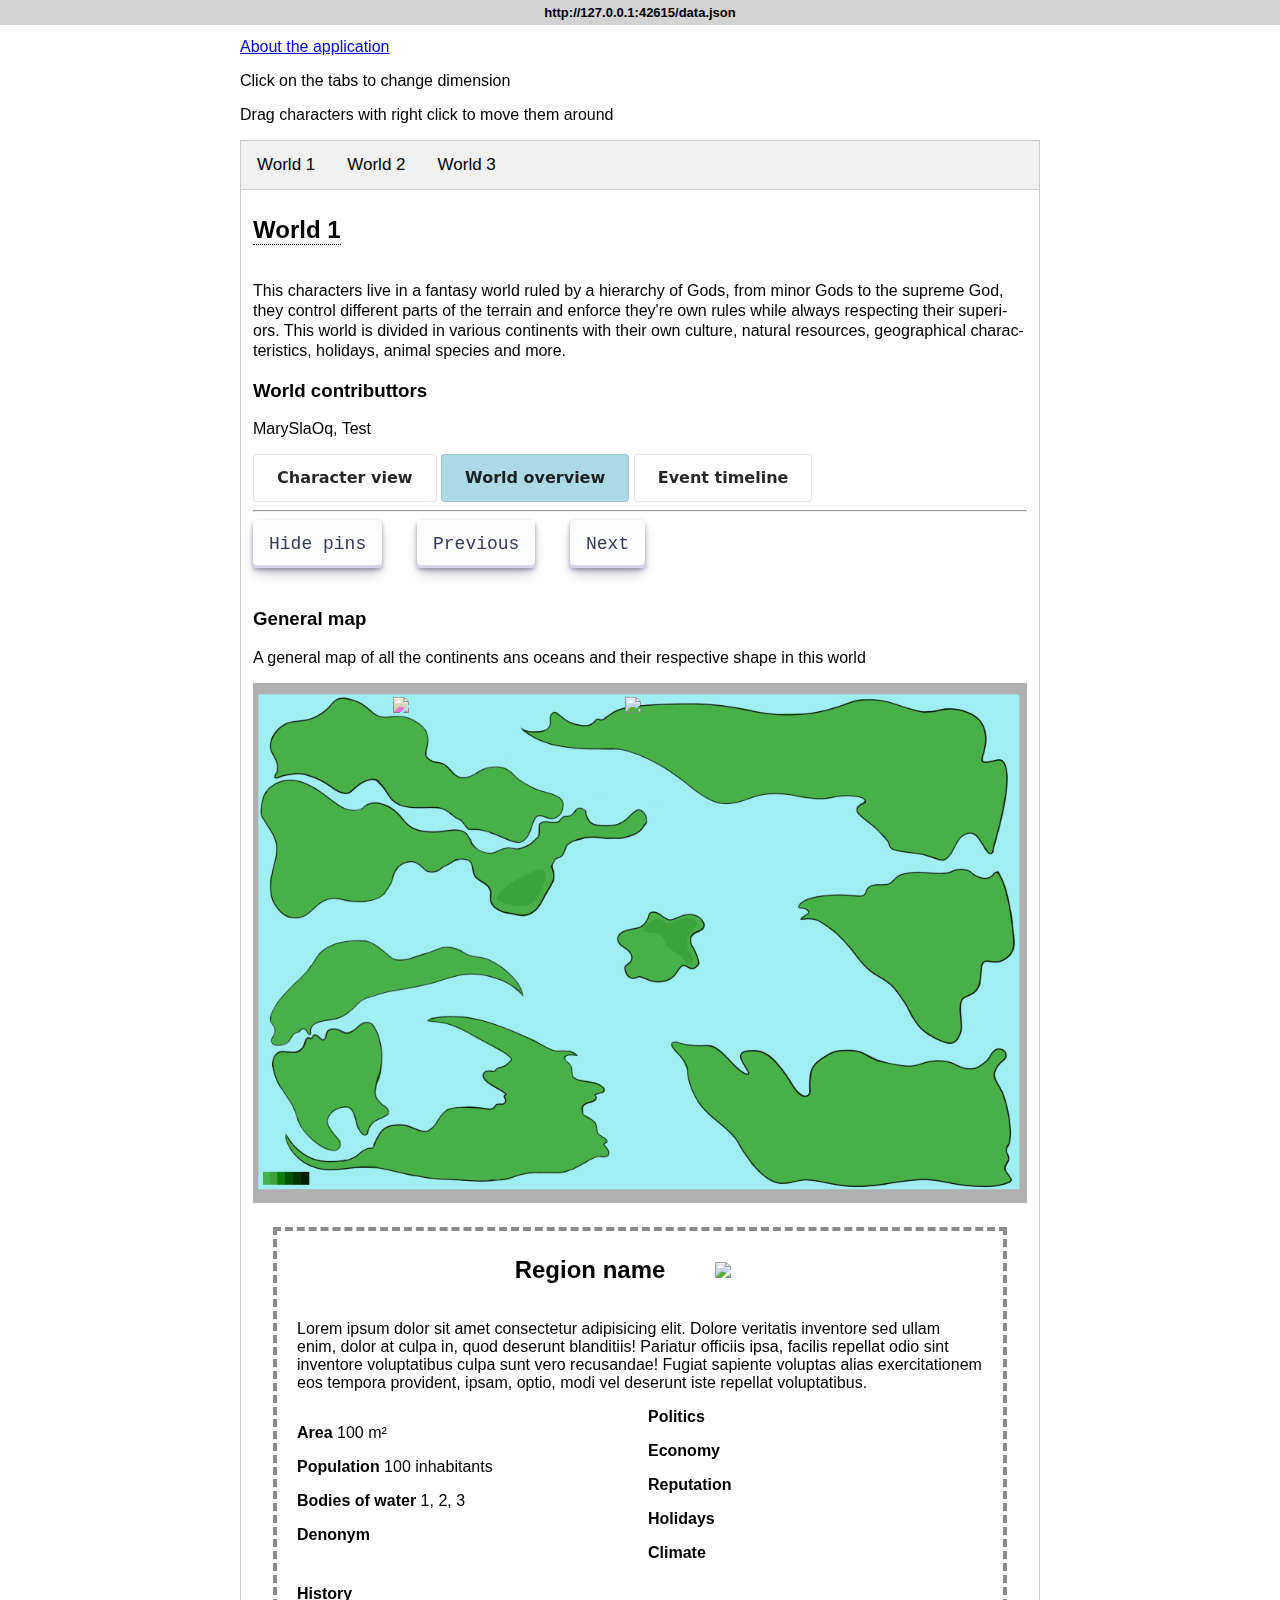
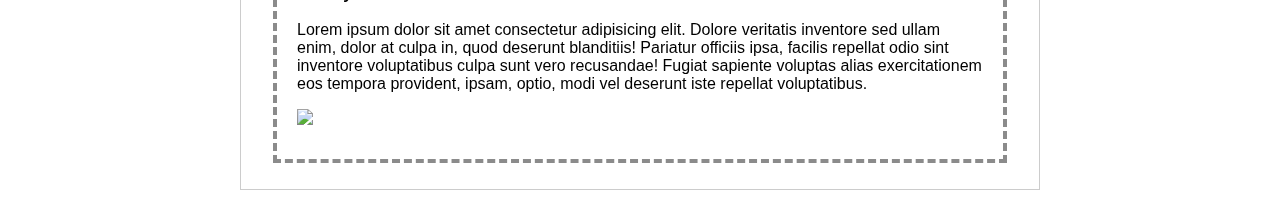
==== index.html @ a0391665 "new characters and map pin region costumization" ====
<!DOCTYPE html>
<html lang="en">
  <head>
    <meta charset="UTF-8" />
    <meta name="viewport" content="width=device-width, initial-scale=1.0" />
    <title>Relationship builder</title>
    <script
      src="https://code.jquery.com/jquery-3.6.0.min.js"
      integrity="sha256-/xUj+3OJU5yExlq6GSYGSHk7tPXikynS7ogEvDej/m4="
      crossorigin="anonymous"
    ></script>
    <link rel="stylesheet" href="style.css" />
    <script id="script" src="data.json"></script>
    <script src="lines/leader-line.min.js"></script>

    <link
      rel="stylesheet"
      href="https://cdnjs.cloudflare.com/ajax/libs/font-awesome/6.4.0/css/all.min.css"
      integrity="sha512-iecdLmaskl7CVkqkXNQ/ZH/XLlvWZOJyj7Yy7tcenmpD1ypASozpmT/E0iPtmFIB46ZmdtAc9eNBvH0H/ZpiBw=="
      crossorigin="anonymous"
      referrerpolicy="no-referrer"
    />

    <script>
      function close_popup() {
        document.getElementById("blinds").style.opacity = 0;
        document.getElementById("blinds").style.zIndex = -200;

        document.getElementById("popup").style.opacity = 0;
        document.getElementById("popup").style.zIndex = -100;
      }
    </script>
  </head>
  <body>
    <h1 id="title"></h1>
    <br />
    <a href="about.html">About the application</a>
    <p>Click on the tabs to change dimension</p>
    <p>Drag characters with right click to move them around</p>

    <div id="tags" class="tab"></div>

    <div id="worlds"></div>

    <!-- POP UPs -->

    <div class="map-popup" id="map-popup">
      <div id="header">
        <h2 id="location">Location</h2>
        <span id="division-type">type</span>
      </div>
      <p id="description">
        Lorem ipsum, dolor sit amet consectetur adipisicing elit.
      </p>
    </div>

    <div id="blinds"></div>
    <div class="popup" id="popup">
      <div class="container2">
        <div class="container2">
          <h1 id="name">Testing name</h1>
          <img
            class="icon"
            src="https://upload.wikimedia.org/wikipedia/commons/0/08/Pinterest-logo.png"
            id="pinterest"
          />
          <img
            class="icon"
            src="https://upload.wikimedia.org/wikipedia/commons/1/19/Spotify_logo_without_text.svg"
            id="spotify"
          />
        </div>
        <div>
          <button onclick="previous_popup()" class="close"><</button>
          <button onclick="next_popup()" class="close">></button>
          <button onclick="close_popup()" class="close">X</button>
        </div>
      </div>
      <p id="fullname">Fullname here!</p>
      <div class="container">
        <div>
          <h2>Background</h2>
          <p id="outline">
            Lorem ipsum dolor sit amet consectetur adipisicing elit.
          </p>
          <h2>Personality</h2>
          <p id="personality">
            Lorem ipsum dolor sit amet consectetur adipisicing elit. Culpa natus
            possimus minima repudiandae assumenda voluptas dicta facere
          </p>

          <h2>Traits</h2>
          <div id="traits">
            <p><b>Species</b>: <span id="species">test</span></p>
            <p><b>Age</b>: <span id="age">test</span></p>
            <p><b>Gender</b>: <span id="gender">test</span></p>
            <p><b>Occupation</b>: <span id="occupation">test</span></p>
            <p><b>Height</b>: <span id="height">test</span></p>
            <p><b>Weight</b>: <span id="weight">test</span></p>
            <p><b>Blood type</b>: <span id="bloodtype">test</span></p>
            <p><b>Birth date</b>: <span id="birthdate">test</span></p>
            <p><b>Birth place</b>: <span id="birthplace">test</span></p>
          </div>

          <h2>Preferences</h2>
          <div>
            <h4>Likes</h4>
            <ul id="likes">
              <li>One</li>
              <li>Two</li>
              <li>Three</li>
            </ul>
            <h4>Hates</h4>
            <ul id="hates">
              <li>One</li>
              <li>Two</li>
              <li>Three</li>
            </ul>
          </div>

          <h2>Relations</h2>
          <div id="relations">
            <p class="relation">Related to Character: Friends</p>
            <p class="relation">Related to Other Character: Siblings</p>
            <p class="relation">Related to Yet Another Character: Child</p>
          </div>

          <h2>Creators</h2>
          <div id="creators">
            <p><b>MarySlaOq</b> <a href="www.twitter.com">Twitter</a></p>
          </div>
        </div>
        <div>
          <img id="image" src="../resources/saloman.png" alt="" srcset="" />

          <div>
            <h2>Notes</h2>
            <p id="notes"></p>
          </div>
        </div>
      </div>
    </div>
  </body>

  <script src="parser.js"></script>
</html>
---- style.css ----
html, body {
    margin: 0;
    padding: 10px;
}

#title {
    position: absolute;
    left: 0%;
    top: 0%;

    width: 100%;

    margin: 0;
    padding: 5px 0;

    background-color: rgb(211, 211, 211);
    font-size: small;

    font-family: Arial;
    text-align: center;
}

body {font-family: Arial;width: 800px;margin: auto;}

/* Style the tab */
.tab {
  overflow: hidden;
  border: 1px solid #ccc;
  background-color: #f1f1f1;
}

/* Style the buttons inside the tab */
.tab button {
  background-color: inherit;
  float: left;
  border: none;
  outline: none;
  cursor: pointer;
  padding: 14px 16px;
  transition: 0.3s;
  font-size: 17px;
}

/* Change background color of buttons on hover */
.tab button:hover {
  background-color: #ddd;
}

/* Create an active/current tablink class */
.tab button.active {
  background-color: #ccc;
}

/* Style the tab content */
.tabcontent {
  display: none;
  padding: 6px 12px;
  border: 1px solid #ccc;
  border-top: none;
}

.tooltip {
    position: relative;
    
  }
  
  /* Tooltip text */
  .tooltip .tooltiptext {
    visibility: hidden;
    width: 120px;
    background-color: #555;
    color: #fff;
    text-align: center;
    padding: 5px 0;
    border-radius: 6px;
  
    /* Position the tooltip text */
    position: absolute;
    z-index: 1;
    bottom: 125%;
    left: 50%;
    margin-left: -60px;
  
    /* Fade in tooltip */
    opacity: 0;
    transition: opacity 0.3s;
  }
  
  /* Tooltip arrow */
  .tooltip .tooltiptext::after {
    content: "";
    position: absolute;
    top: 100%;
    left: 50%;
    margin-left: -5px;
    border-width: 5px;
    border-style: solid;
    border-color: #555 transparent transparent transparent;
  }
  
  /* Show the tooltip text when you mouse over the tooltip container */
  .tooltip:hover .tooltiptext {
    visibility: visible;
    opacity: 1;
  }


  .world_name {
    
    display: inline-block;
    border-bottom: 1px dotted black; /* If you want dots under the hoverable text */
  }

  .container2{

    display: flex;
    justify-content: space-between;
  }

  .chara-image {

    width: 200px;
    height: 200px;
    object-fit: cover;
	  object-position: center;
    
    border-radius: 50%;

    border: 5px black solid;
    padding:4px;
    display:inline-block;  
  }

  .chara-name button {

    margin-left: 10px;
    font-size: large;
  }

  .chara-name{

    text-align: center;
    font-size: larger;
    font-family: 'Segoe UI';
  }

  .chara {
    width: fit-content;
    animation: float 3s cubic-bezier(0.445, 0.05, 0.55, 0.95) infinite;
    padding: 10px;
    margin: 0px;
    justify-content: center;

    z-index: 20;
    position:relative;
  }

  .chara:hover {

    animation: none;
    transform: scale(1.1, 1.1);
  }

  .chara-container {

    display: flex;
    width: 100%;
    flex-wrap: wrap;
    gap: 150px 290px;
  }

  @keyframes float{

    0% {
      transform: translatey(0px);
    }
    50% {
      transform: translatey(-10px);
    }
    100% {
      transform: translatey(0px);
    }
  }

  .container {

    width: 100%;
    display: flex;
    justify-content: space-between;
  }

  .container > div {
    flex: 1;
  }

  .container img {
    
    object-fit: cover;
    width: 100%;
    margin: 10px;
  }

  .container > p {
    flex: 1;
    text-align: justify;
    padding: 20px;
  }

  .popup {

    background-color: whitesmoke;
    width: 80%;
    height: 80%;

    position: fixed;
    top: 50%;  
    left: 50%; 
    transform: translate(-50%, -50%);

    padding: 20px;

    border-top-left-radius: 37px 140px;
    border-top-right-radius: 23px 130px;
    border-bottom-left-radius: 110px 19px;
    border-bottom-right-radius: 120px 24px;

    border: solid 3px #6e7491;
    line-height: 28px;
    box-shadow: 3px 15px 8px -10px rgba(0, 0, 0, 0.3);

    overflow-y: scroll;

    opacity: 0;
    transition: opacity ease-in 0.3s;
    z-index: -100;
  }

  #traits {
    column-count: 3;
  }

  .traits {
    column-count: 2;
  }

  #relations {

    display: flex;
    justify-content: space-around;

    flex-wrap: wrap;
  }

  .relation {
    
    padding: 10px;
    background-color: #e4e4e4;
    font-family: Verdana, Geneva, Tahoma, sans-serif;

    border-radius: 20px;
  }

  #name {

    font-size: xxx-large;
    font-family:'Segoe UI', Tahoma, Geneva, Verdana, sans-serif
  }

/* CSS */
.close {
  background: #FF4742;
  border: 1px solid #FF4742;
  border-radius: 6px;
  box-shadow: rgba(0, 0, 0, 0.1) 1px 2px 4px;
  box-sizing: border-box;
  color: #FFFFFF;
  cursor: pointer;
  display: inline-block;
  font-family: nunito,roboto,proxima-nova,"proxima nova",sans-serif;
  font-size: 16px;
  font-weight: 800;
  line-height: 16px;
  outline: 0;
  padding: 12px 14px;
  text-align: center;
  text-rendering: geometricprecision;
  text-transform: none;
  user-select: none;
  -webkit-user-select: none;
  touch-action: manipulation;
  vertical-align: middle;

  height: 50px !important;
}

.close:hover,
.close:active {
  background-color: initial;
  background-position: 0 0;
  color: #FF4742;
}

.close:active {
  opacity: .5;
}

.world-outline {

  overflow-wrap: break-word;
  word-wrap: break-word;
  hyphens: auto;
  white-space: normal;

  line-height: 20px;
}

.button-30 {

  align-items: center;
  appearance: none;
  background-color: #FCFCFD;
  border-radius: 4px;
  border-width: 0;
  box-shadow: rgba(45, 35, 66, 0.4) 0 2px 4px,rgba(45, 35, 66, 0.3) 0 7px 13px -3px,#D6D6E7 0 -3px 0 inset;
  box-sizing: border-box;
  color: #36395A;
  cursor: pointer;
  display: inline-flex;
  font-family: "JetBrains Mono",monospace;
  height: 48px;
  justify-content: center;
  line-height: 1;
  list-style: none;
  overflow: hidden;
  padding-left: 16px;
  padding-right: 16px;
  position: relative;
  text-align: left;
  text-decoration: none;
  transition: box-shadow .15s,transform .15s;
  user-select: none;
  -webkit-user-select: none;
  touch-action: manipulation;
  white-space: nowrap;
  will-change: box-shadow,transform;
  font-size: 18px;

  margin-right: 30px;
}

.button-30:focus {
  box-shadow: #D6D6E7 0 0 0 1.5px inset, rgba(45, 35, 66, 0.4) 0 2px 4px, rgba(45, 35, 66, 0.3) 0 7px 13px -3px, #D6D6E7 0 -3px 0 inset;
}

.button-30:hover {
  box-shadow: rgba(45, 35, 66, 0.4) 0 4px 8px, rgba(45, 35, 66, 0.3) 0 7px 13px -3px, #D6D6E7 0 -3px 0 inset;
  transform: translateY(-2px);
}

.button-30:active {
  box-shadow: #D6D6E7 0 3px 7px inset;
  transform: translateY(2px);
}

.icon {

  width: 50px !important;
  height: 50px !important;

  margin: auto;
  margin-left: 30px;

  margin-top: 30px;

  transition-duration: 500ms;
  transition-timing-function: cubic-bezier(0.68, -0.55, 0.265, 1.55);
}

.icon:hover {

  transform: translate(0, 10px) rotate(1deg);
}

.button-6 {
  align-items: center;
  background-color: #FFFFFF;
  border: 1px solid rgba(0, 0, 0, 0.1);
  border-radius: .25rem;
  box-shadow: rgba(0, 0, 0, 0.02) 0 1px 3px 0;
  box-sizing: border-box;
  color: rgba(0, 0, 0, 0.85);
  cursor: pointer;
  display: inline-flex;
  font-family: system-ui,-apple-system,system-ui,"Helvetica Neue",Helvetica,Arial,sans-serif;
  font-size: 16px;
  font-weight: 600;
  justify-content: center;
  line-height: 1.25;
  margin: 0;
  min-height: 3rem;
  padding: calc(.875rem - 1px) calc(1.5rem - 1px);
  position: relative;
  text-decoration: none;
  transition: all 250ms;
  user-select: none;
  -webkit-user-select: none;
  touch-action: manipulation;
  vertical-align: baseline;
  width: auto;
}

.button-6:hover,
.button-6:focus {
  border-color: rgba(0, 0, 0, 0.15);
  box-shadow: rgba(0, 0, 0, 0.1) 0 4px 12px;
  color: rgba(0, 0, 0, 0.65);
}

.button-6:hover {
  transform: translateY(-1px);
}

.button-6:active {
  background-color: #F0F0F1;
  border-color: rgba(0, 0, 0, 0.15);
  box-shadow: rgba(0, 0, 0, 0.06) 0 2px 4px;
  color: rgba(0, 0, 0, 0.65);
  transform: translateY(0);
}

.active {

  background-color: lightblue;
}

input[type="range"] {
  /* removing default appearance */
  -webkit-appearance: none;
  appearance: none; 
  /* creating a custom design */
  width: 50%;
  cursor: pointer;
  outline: none;
  /*  slider progress trick  */
  overflow: hidden;
  border-radius: 16px;

  margin-top: 15px;
}

/* Track: webkit browsers */
input[type="range"]::-webkit-slider-runnable-track {
  height: 15px;
  background: #ccc;
  border-radius: 16px;
}

/* Track: Mozilla Firefox */
input[type="range"]::-moz-range-track {
  height: 15px;
  background: #ccc;
  border-radius: 16px;
}

/* Thumb: webkit */
input[type="range"]::-webkit-slider-thumb {
  /* removing default appearance */
  -webkit-appearance: none;
  appearance: none; 
  /* creating a custom design */
  height: 15px;
  width: 15px;
  background-color: #fff;
  border-radius: 50%;
  border: 2px solid #f50;
  /*  slider progress trick  */
  box-shadow: -407px 0 0 400px #f50;
}


/* Thumb: Firefox */
input[type="range"]::-moz-range-thumb {
  height: 15px;
  width: 15px;
  background-color: #fff;
  border-radius: 50%;
  border: 1px solid #f50;
  /*  slider progress trick  */
  box-shadow: -407px 0 0 400px #f50;
}

#blinds {

  background-color: #000000c0;
  width: 100%;
  height: 100%;

  position: fixed;
  left: 0;
  top: 0;
  z-index: -200;

  opacity: 0;
  transition: opacity 100ms;
}

.blocked {

  background-color: gray !important;
  opacity: 0.5;
}

.map-element {

  margin-top: 40px;
  display: none;
}

.map-active {

  display: block;
}

.map-element img {

  width: 100%;
}

.map-pin {

  position: absolute;
  width: 30px !important;

  transform-origin: bottom center;
  /*animation: rock 2s linear infinite;*/
  animation-timing-function: cubic-bezier(0.68, -0.55, 0.265, 1.55);

  transition-duration: 500ms;
}

.map-pin:hover {

  transform: rotate(10deg);
}

@keyframes rock{

  0% {transform: rotate(-10deg);}
  50% {transform: rotate(10deg);}
  100% {transform: rotate(-10deg);}
}

.map-popup {
  
  position: absolute;
  top: 50px;
  left: 50px;

  width: 300px;

  opacity: 0;
  transition: opacity 0.3s;
}

.map-popup span {
  color: rgb(85, 85, 85);
}

.map-popup div {
  text-align: center;
  background-color: rgb(211, 211, 211);
  margin: 0%;
  padding: 10px;

  line-height: 5px;

  border-radius: 20px 20px 0 0;

  transform-origin: bottom center;
}

.map-popup p {
  text-align: left;
  margin: 0%;
  padding: 10px;

  padding-bottom:  20px;

  background-color: #e9e9e9;
  border-radius: 0 0 20px 20px;
}

.map-popup::after{
  content: "";
  position: absolute;
  top: 100%;
  left: 50%;
  margin-left: -15px;
  border-width: 15px;
  border-style: solid;
  border-color: #e9e9e9 transparent transparent transparent;
}

#fullname {

  margin: -5px;
  color: rgb(97, 97, 97);

  margin-left: 5px;
}

.region-data {

  padding: 5px 20px;
  margin: 20px;
  border: 4px dashed rgb(139, 139, 139);

  padding-bottom: 30px;
}

.flag {

  margin: auto 0;
  width: 50px !important;
  margin-left: 50px;
}

.container3 {

  display: flex;
  justify-content: center;
}
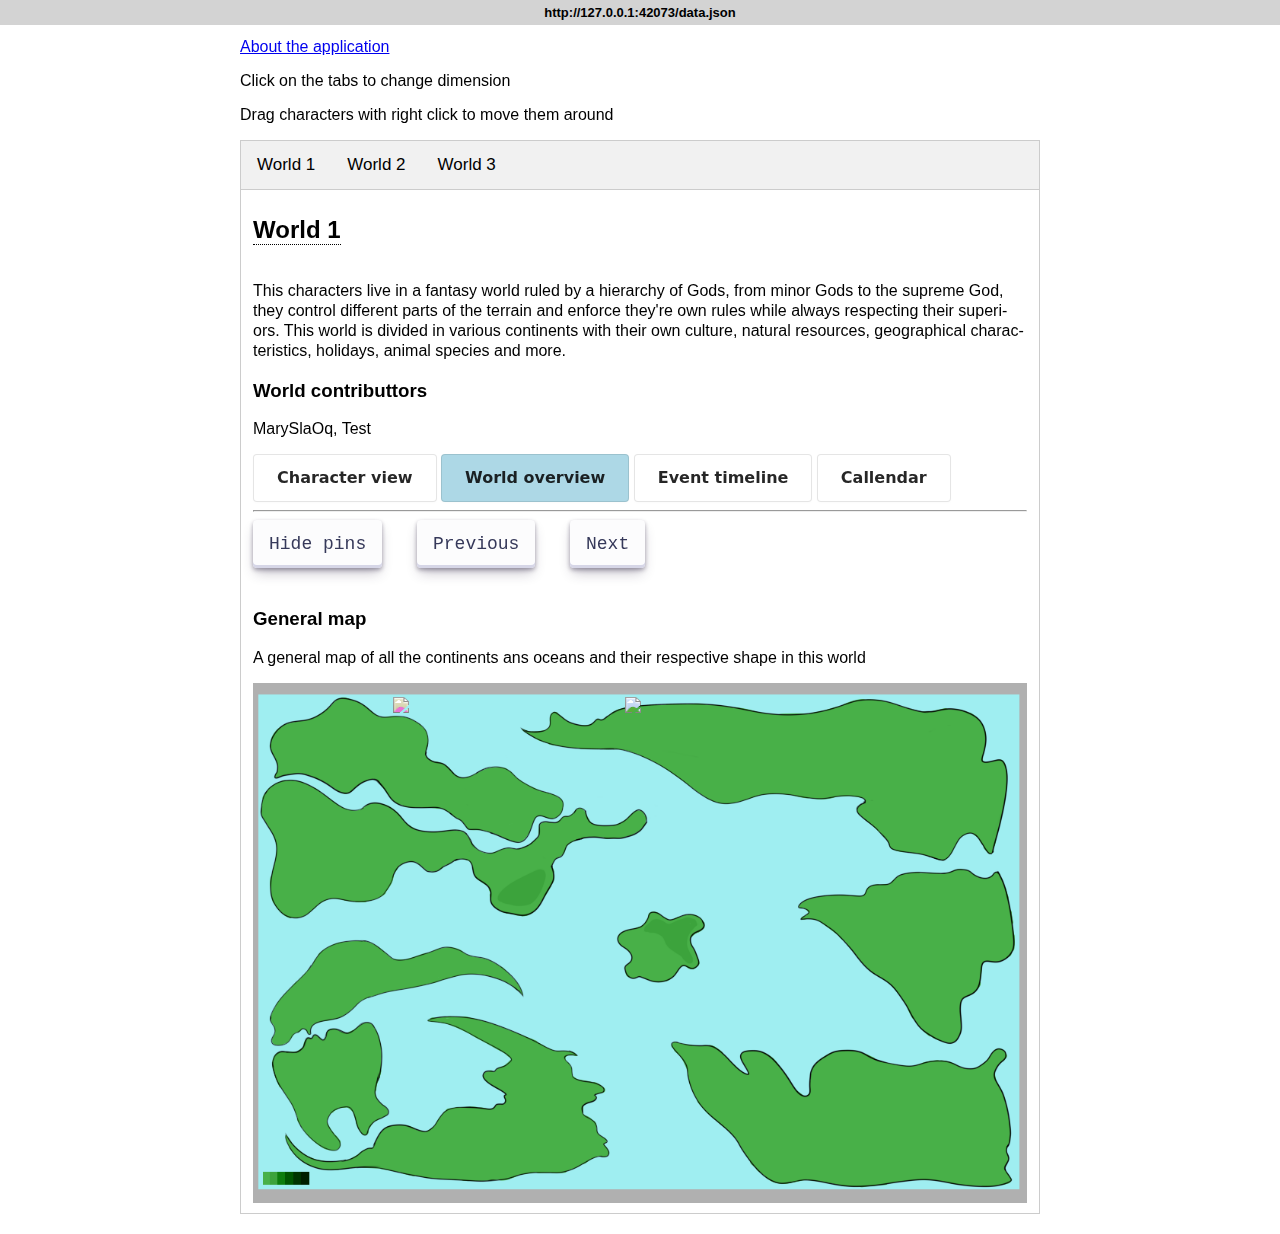
==== commit dceb682e: "pin information changing calendar tab" ====
--- a/index.html
+++ b/index.html
@@ -10,7 +10,10 @@
       crossorigin="anonymous"
     ></script>
     <link rel="stylesheet" href="style.css" />
+
     <script id="script" src="data.json"></script>
+    <script src="mary-animals.json"></script>
+
     <script src="lines/leader-line.min.js"></script>
 
     <link
--- a/style.css
+++ b/style.css
@@ -579,6 +579,11 @@
   transform-origin: bottom center;
 }
 
+.map-popup h2 {
+
+  line-height: 25px;
+}
+
 .map-popup p {
   text-align: left;
   margin: 0%;
@@ -616,6 +621,8 @@
   border: 4px dashed rgb(139, 139, 139);
 
   padding-bottom: 30px;
+
+  display: none;
 }
 
 .flag {
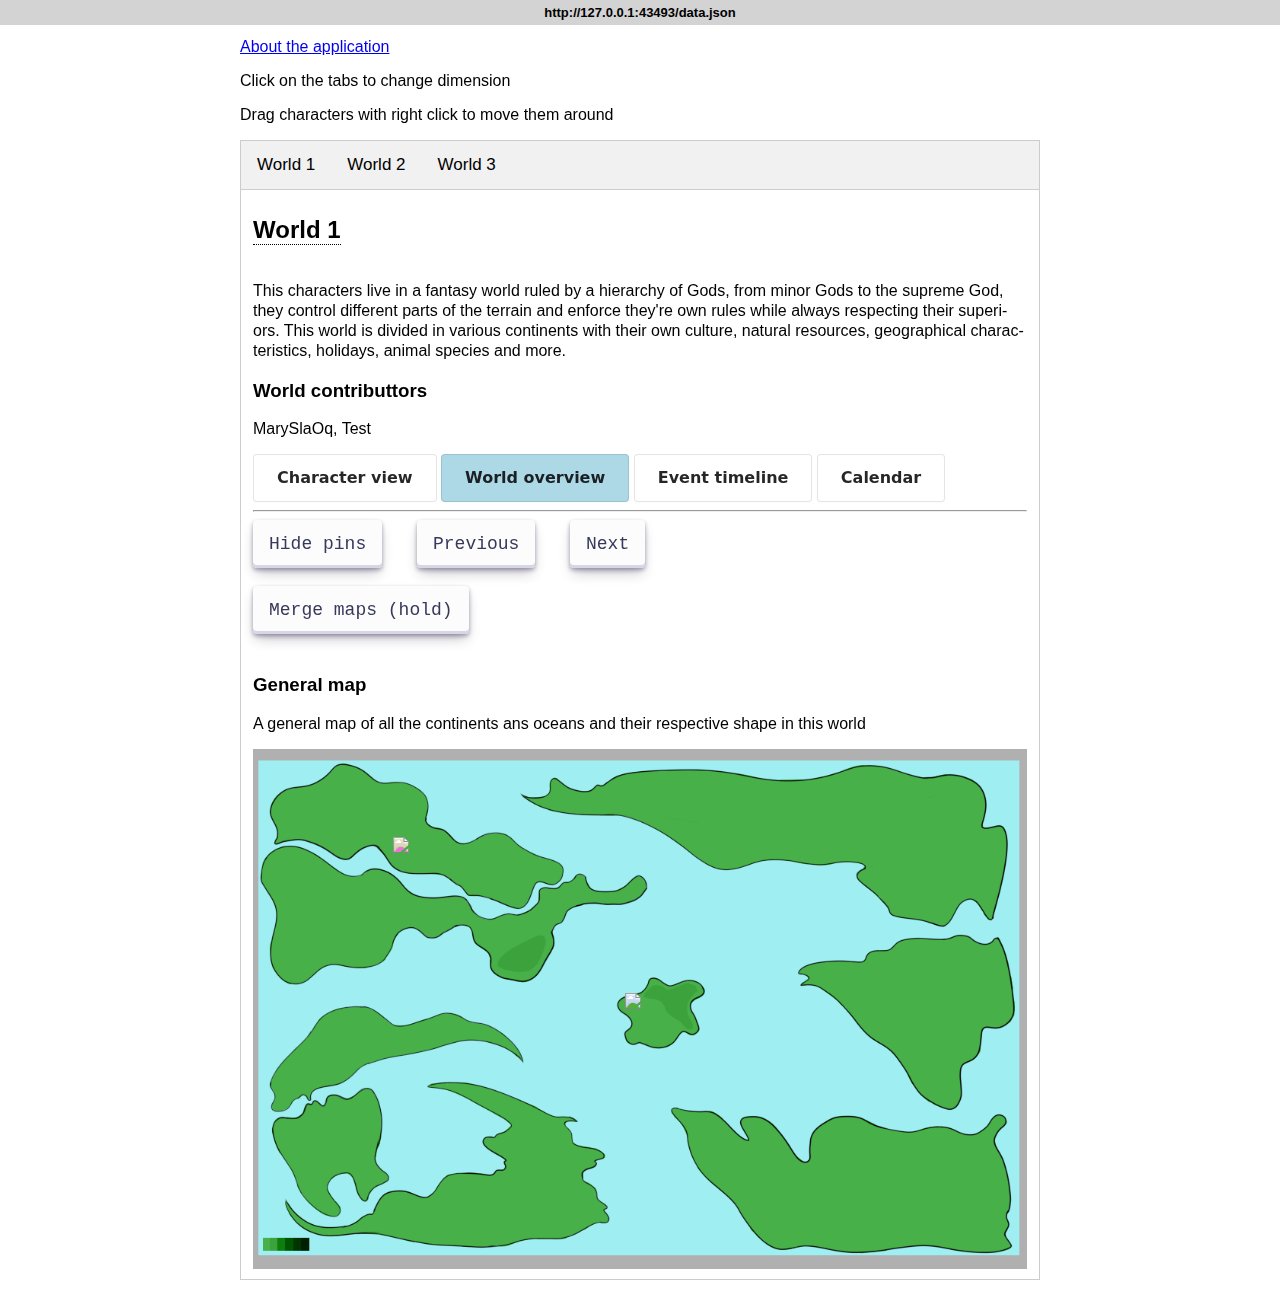
==== commit 50b8866b: "basic animal information" ====
--- a/index.html
+++ b/index.html
@@ -11,8 +11,8 @@
     ></script>
     <link rel="stylesheet" href="style.css" />
 
+    <script src="animals.json"></script>
     <script id="script" src="data.json"></script>
-    <script src="mary-animals.json"></script>
 
     <script src="lines/leader-line.min.js"></script>
 
--- a/style.css
+++ b/style.css
@@ -246,18 +246,60 @@
   #relations {
 
     display: flex;
-    justify-content: space-around;
+    justify-content: left;
 
     flex-wrap: wrap;
+    gap: 2em;
   }
 
   .relation {
-    
-    padding: 10px;
     background-color: #e4e4e4;
     font-family: Verdana, Geneva, Tahoma, sans-serif;
-
     border-radius: 20px;
+    display: flex;
+    justify-content: center;
+    align-items: center;
+    padding-right: 1em;
+  }
+
+  .relation img
+  {
+    border-radius: 50%;
+    width: 50px;
+    height: 50px;
+  }
+
+  .subtitles {
+
+    display: flex;
+    flex-wrap: wrap;
+  }
+
+  .subtitle {
+
+    margin-left: 20px;
+    display: flex;
+    height: 30px;
+    margin-bottom: 10px;
+  }
+
+  .subtitle span {
+    width: fit-content;
+    
+    position: relative;
+    top: 20px;
+  }
+  
+  .circle {
+
+    width: 20px;
+    height: 20px;
+
+    margin-top: 20px;
+    margin-right: 20px;
+
+    background-color: aqua;
+    border-radius: 50%;
   }
 
   #name {
@@ -560,6 +602,8 @@
 
   opacity: 0;
   transition: opacity 0.3s;
+
+  pointer-events: none;
 }
 
 .map-popup span {
@@ -636,4 +680,27 @@
 
   display: flex;
   justify-content: center;
+}
+
+.map-merging {
+
+  position: relative;
+  margin: 0%;
+  padding: 0%;
+}
+
+.animals {
+
+  display: flex;
+  flex-wrap: wrap;
+  justify-content: center;
+}
+
+.animal-card {
+
+  width: 45%;
+  text-align: justify;
+  margin: 10px;
+
+  transition-duration: 1s;
 }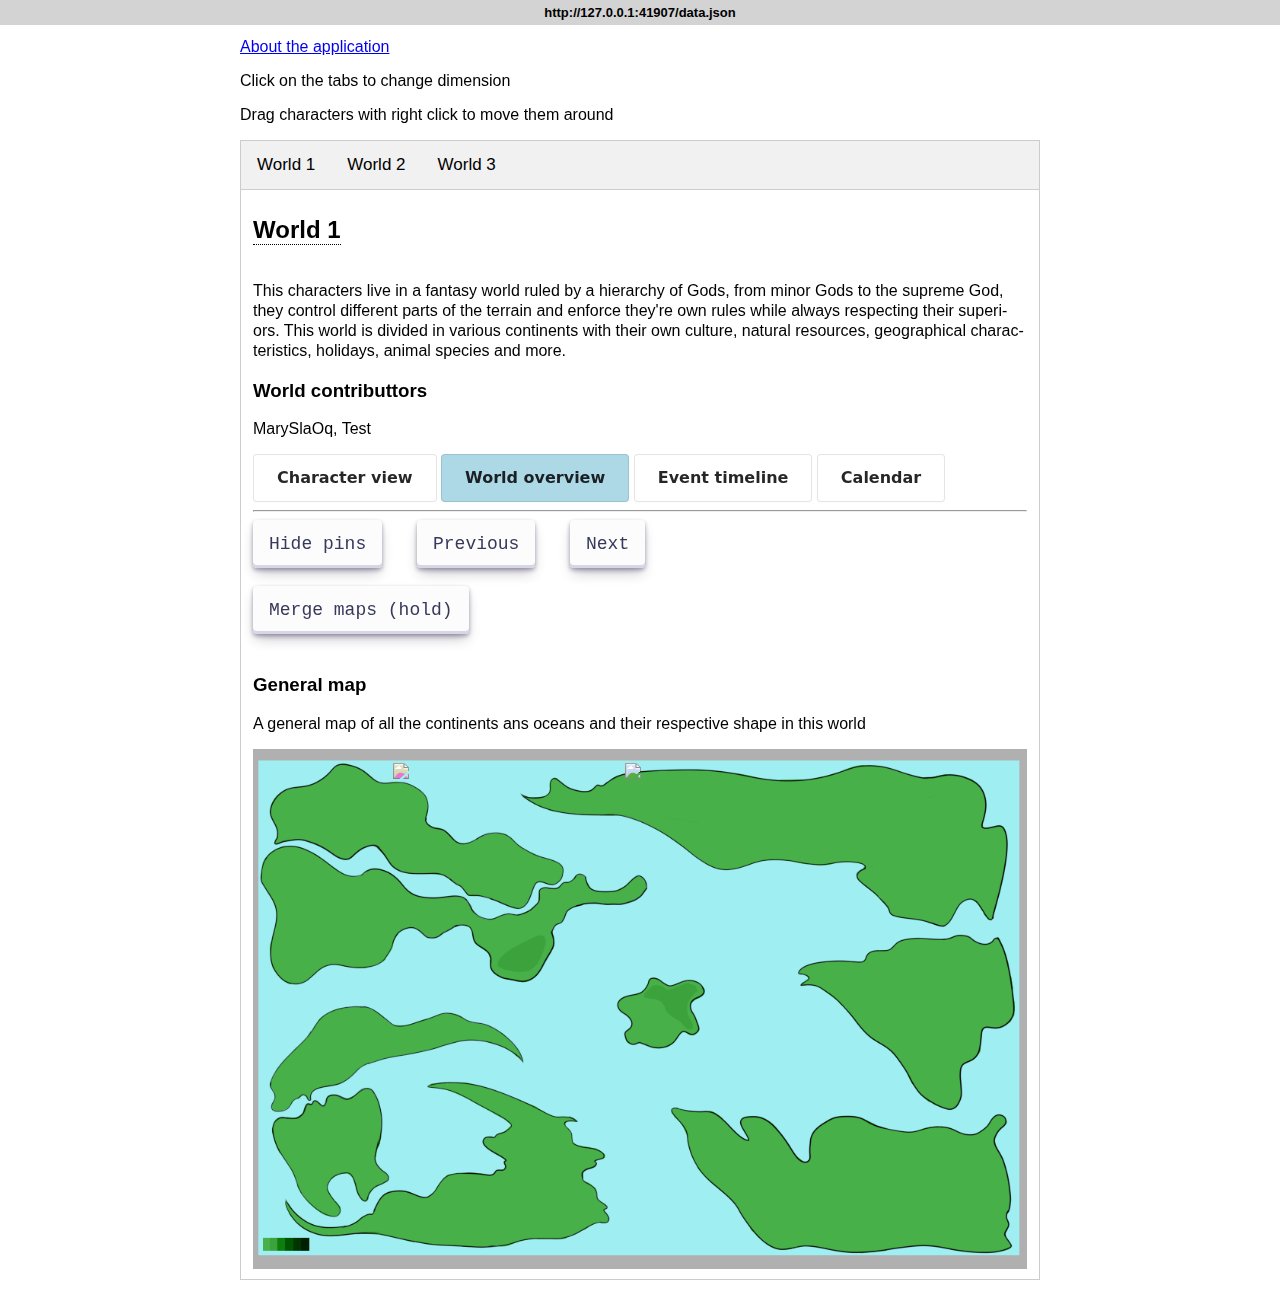
==== commit 61ee2fb4: "map region cute and funny slideshow and merge fixing" ====
--- a/index.html
+++ b/index.html
@@ -4,11 +4,17 @@
     <meta charset="UTF-8" />
     <meta name="viewport" content="width=device-width, initial-scale=1.0" />
     <title>Relationship builder</title>
+
+    <!-- include jquery -->
+
     <script
       src="https://code.jquery.com/jquery-3.6.0.min.js"
       integrity="sha256-/xUj+3OJU5yExlq6GSYGSHk7tPXikynS7ogEvDej/m4="
       crossorigin="anonymous"
     ></script>
+
+    <script src="cycle.js"></script>
+
     <link rel="stylesheet" href="style.css" />
 
     <script src="animals.json"></script>
--- a/style.css
+++ b/style.css
@@ -578,6 +578,7 @@
   animation-timing-function: cubic-bezier(0.68, -0.55, 0.265, 1.55);
 
   transition-duration: 500ms;
+  z-index: 10;
 }
 
 .map-pin:hover {
@@ -703,4 +704,70 @@
   margin: 10px;
 
   transition-duration: 1s;
+}
+
+.m10 {
+
+  margin: 10px;
+}
+
+.box{
+    position: relative;
+    width: fit-content;
+}
+
+.input {
+    padding: 10px;
+    width: 100px;
+    height: 40px;
+    background: none;
+    border: 1px solid #36395A;
+    border-radius: 50px;
+    box-sizing: border-box;
+    font-family: monospace;
+    font-size: 20px;
+    color: #36395A;
+    outline: none;
+    transition: .5s;
+}
+.box:hover input{
+    width: 350px;
+    background: #ffffff;
+    border-radius: 10px;
+}
+.box i{
+    position: absolute;
+    top: 50%;
+    right: 15px;
+    transform: translate(-50%,-50%);
+    font-size: 26px;
+    color: #36395A;
+    transition: .2s;
+}
+.box:hover i{
+    opacity: 0;
+    z-index: -1;
+}
+.char_sorter {
+  background-color: #eee;
+  color: #444;
+  cursor: pointer;
+  padding: 18px;
+  width: 100%;
+  border: none;
+  text-align: left;
+  outline: none;
+  font-size: 15px;
+}
+.char_sorter:hover {
+  background-color: #ccc;
+}
+.sorter_content {
+
+  position: absolute;
+  padding: 0 18px;
+  display: none;
+  overflow: hidden;
+  background-color: #f1f1f1;
+  z-index: 100;
 }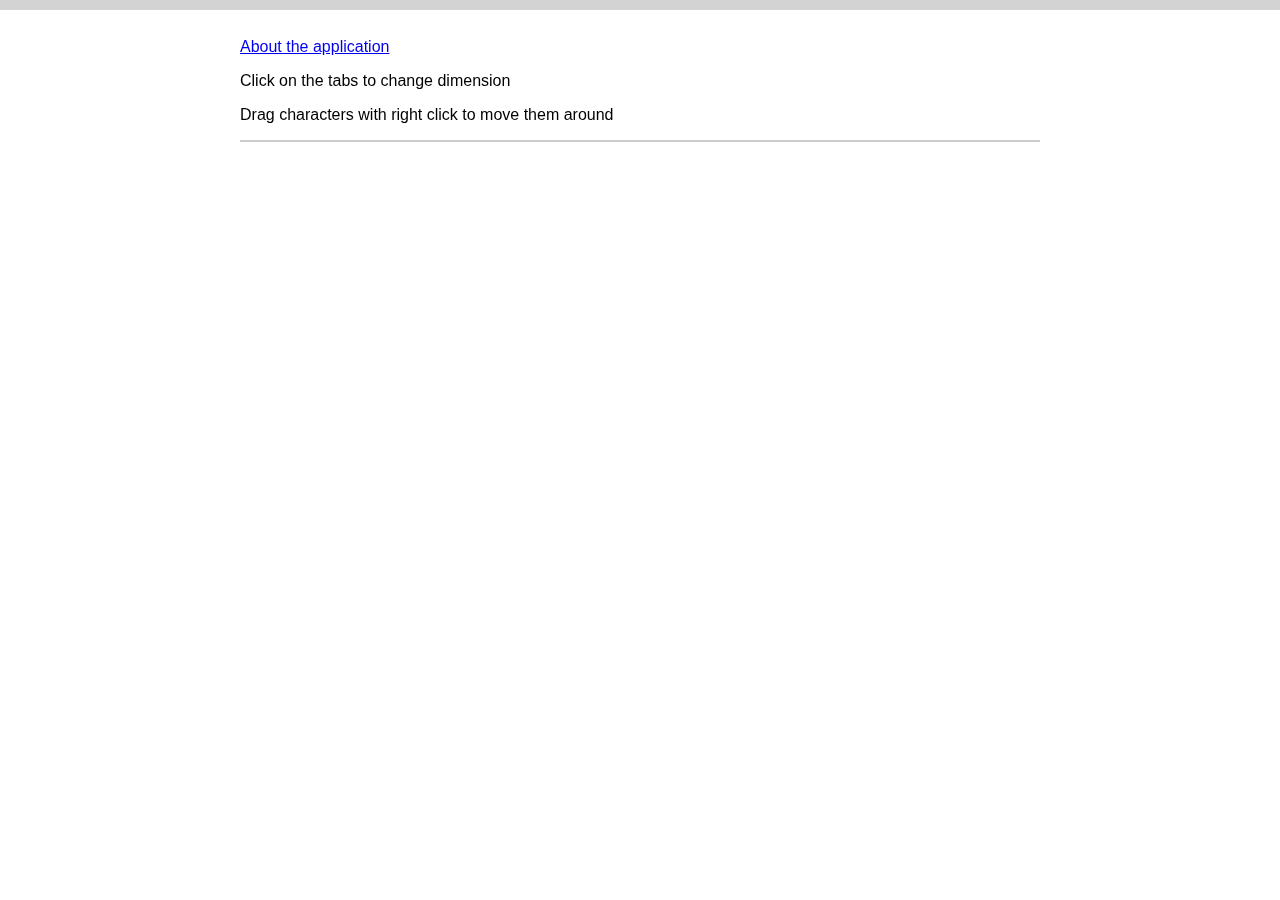
==== commit 7159ab2c: "database connection" ====
--- a/index.html
+++ b/index.html
@@ -5,6 +5,105 @@
     <meta name="viewport" content="width=device-width, initial-scale=1.0" />
     <title>Relationship builder</title>
 
+    <!-- User data in files-->
+    <script src="animals.json"></script>
+    <script id="script" src="data.json"></script>
+
+    <script src="utils.js"></script>
+    <script src="secrets.js"></script>
+    <script src="parser.js"></script>
+
+    <!-- include firebase -->
+    <script type="module"></script>
+
+    <script src="database.js"></script>
+
+    <script type="module" async>
+      import { initializeApp } from "https://www.gstatic.com/firebasejs/10.1.0/firebase-app.js";
+      import { getAnalytics } from "https://www.gstatic.com/firebasejs/10.1.0/firebase-analytics.js";
+      import {
+        getDatabase,
+        ref,
+        child,
+        get,
+      } from "https://www.gstatic.com/firebasejs/10.1.0/firebase-database.js";
+
+      var connection = false;
+      var loaded;
+
+      const sleep = (milliseconds) => {
+        return new Promise((resolve) => setTimeout(resolve, milliseconds));
+      };
+
+      // Get the database info
+      const fetchAllDataBaseInfo = (database, app) => {
+        popUpNotification("Connected to database successfully", 0);
+        sleep(2000).then(() => {
+          // Get people
+          const dbRef = ref(database);
+          get(child(dbRef, `people`))
+            .then((snapshot) => {
+              if (snapshot.exists()) {
+                data.people = snapshot.val();
+                popUpNotification("People information loaded", 0);
+
+                get(child(dbRef, `relations`)).then((snapshot) => {
+                  if (snapshot.exists()) {
+                    data.relations = { ...snapshot.val() };
+
+                    popUpNotification("Character relations loaded", 0);
+
+                    get(child(dbRef, `settings`)).then((snapshot) => {
+                      if (snapshot.exists()) {
+                        data.settings = { ...snapshot.val() };
+
+                        popUpNotification("Character relations loaded", 0);
+
+                        get(child(dbRef, `animals`)).then((snapshot) => {
+                          if (snapshot.exists()) {
+                            data.animals = { ...snapshot.val() };
+
+                            popUpNotification("Animal information loaded", 0);
+
+                            parse();
+                          } else {
+                            popUpNotification("Could not load animals", 1);
+                          }
+                        });
+                      } else {
+                        popUpNotification("Could not load settings", 1);
+                      }
+                    });
+                  } else {
+                    popUpNotification("Could not load relations", 1);
+                  }
+                });
+
+                loaded = true;
+              } else {
+                popUpNotification("Could not load people", 1);
+              }
+            })
+            .catch((error) => {
+              console.error(error);
+            });
+        });
+      };
+
+      try {
+        const app = initializeApp(firebaseConfig);
+        connection = true;
+
+        const analytics = getAnalytics(app);
+
+        const database = getDatabase(app);
+        fetchAllDataBaseInfo(database, app);
+      } catch (err) {
+        console.error(err);
+        popUpNotification("Could not connect to database", 1);
+      }
+    </script>
+
     <!-- include jquery -->
 
     <script
@@ -16,9 +115,6 @@
     <script src="cycle.js"></script>
 
     <link rel="stylesheet" href="style.css" />
-
-    <script src="animals.json"></script>
-    <script id="script" src="data.json"></script>
 
     <script src="lines/leader-line.min.js"></script>
 
@@ -50,6 +146,8 @@
     <div id="tags" class="tab"></div>
 
     <div id="worlds"></div>
+
+    <div class="loader" id="loader"></div>
 
     <!-- POP UPs -->
 
@@ -150,6 +248,4 @@
       </div>
     </div>
   </body>
-
-  <script src="parser.js"></script>
 </html>
--- a/style.css
+++ b/style.css
@@ -18,6 +18,80 @@
 
     font-family: Arial;
     text-align: center;
+}
+
+.loading {
+
+  background-color: rgb(212, 212, 140);
+}
+
+.success {
+
+  background-color: rgb(140, 212, 152);
+}
+
+.failed{
+
+  background-color: rgb(212, 140, 140);
+}
+
+@keyframes fadeout {
+
+  50%{
+    opacity: 1;
+  }
+
+  100%{
+    opacity: 0;
+  }
+}
+
+@keyframes appear {
+
+  0%{
+    bottom: -100px;
+  }
+
+  10%{
+    bottom: 0px;
+    transform: rotate(10deg);
+  }
+
+  15%{
+    transform: rotate(0deg);
+  }
+
+  90%{
+    bottom: 0px;
+  }
+
+  100% {
+    bottom: -100px;
+  }
+}
+
+.notification {
+
+  width: fit-content;
+
+  padding: 10px;
+  position: fixed;
+  bottom: 0;
+  left: 0;
+
+  height: fit-content;
+  margin: 5px;
+
+  border-radius: 20px;
+
+  animation: appear 5s cubic-bezier(0.215, 0.610, 0.355, 1);
+
+  transition-duration: 200ms;
+}
+
+.notification h1 {
+
+  font-size: medium;
 }
 
 body {font-family: Arial;width: 800px;margin: auto;}
@@ -770,4 +844,63 @@
   overflow: hidden;
   background-color: #f1f1f1;
   z-index: 100;
+}
+
+.loader,
+.loader:before,
+.loader:after {
+
+  border-radius: 50%;
+  width: 2.5em;
+  height: 2.5em;
+  -webkit-animation-fill-mode: both;
+  animation-fill-mode: both;
+  -webkit-animation: load7 1.8s infinite ease-in-out;
+  animation: load7 1.8s infinite ease-in-out;
+}
+.loader {
+  color: #000000;
+  font-size: 10px;
+  margin: 80px auto;
+  position: relative;
+  text-indent: -9999em;
+  -webkit-transform: translateZ(0);
+  -ms-transform: translateZ(0);
+  transform: translateZ(0);
+  -webkit-animation-delay: -0.16s;
+  animation-delay: -0.16s;
+}
+.loader:before,
+.loader:after {
+  content: '';
+  position: absolute;
+  top: 0;
+}
+.loader:before {
+  left: -3.5em;
+  -webkit-animation-delay: -0.32s;
+  animation-delay: -0.32s;
+}
+.loader:after {
+  left: 3.5em;
+}
+@-webkit-keyframes load7 {
+  0%,
+  80%,
+  100% {
+    box-shadow: 0 2.5em 0 -1.3em;
+  }
+  40% {
+    box-shadow: 0 2.5em 0 0;
+  }
+}
+@keyframes load7 {
+  0%,
+  80%,
+  100% {
+    box-shadow: 0 2.5em 0 -1.3em;
+  }
+  40% {
+    box-shadow: 0 2.5em 0 0;
+  }
 }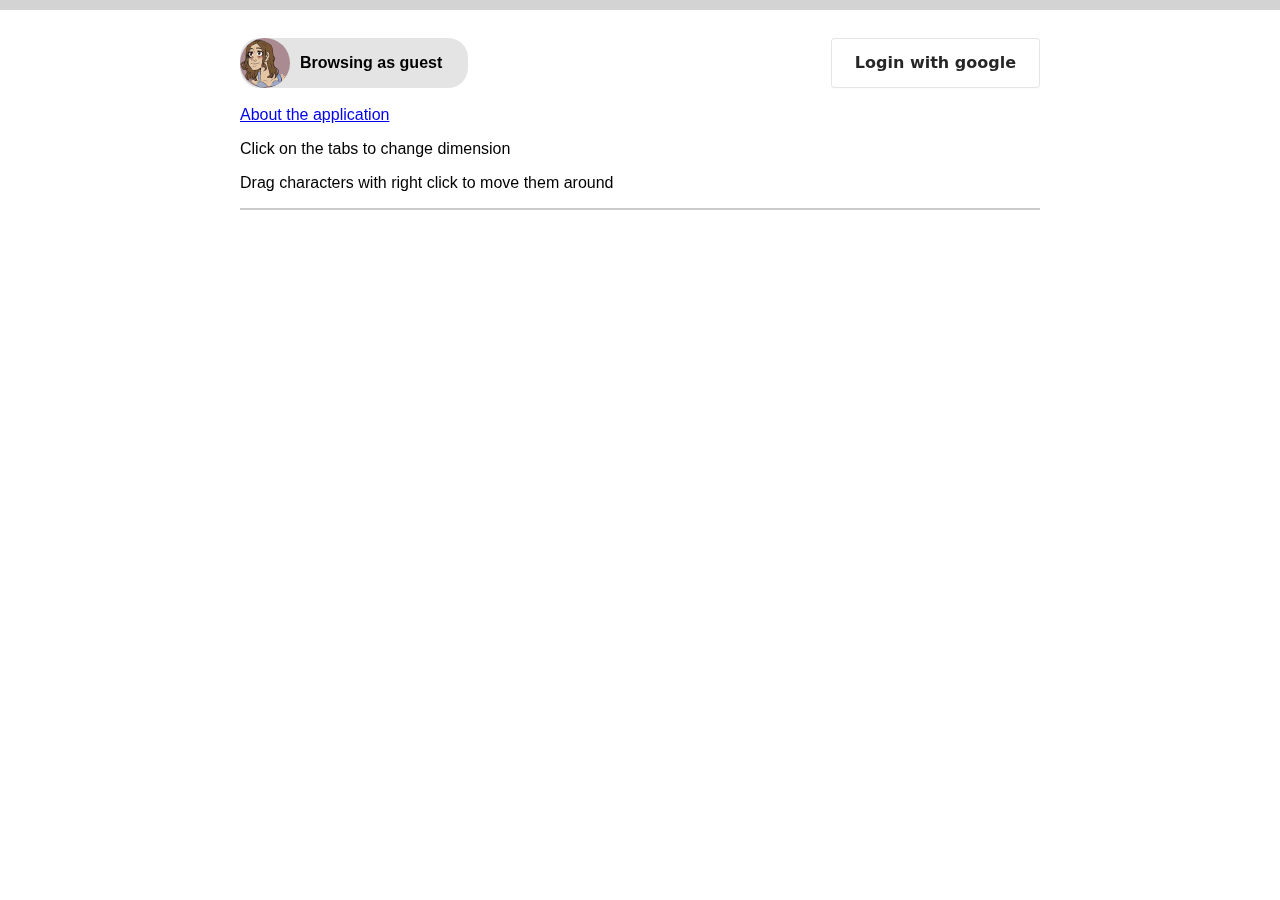
==== commit 2216e1d9: "full migration to remote database" ====
--- a/index.html
+++ b/index.html
@@ -6,7 +6,6 @@
     <title>Relationship builder</title>
 
     <!-- User data in files-->
-    <script src="animals.json"></script>
     <script id="script" src="data.json"></script>
 
     <script src="utils.js"></script>
@@ -27,18 +26,20 @@
         child,
         get,
       } from "https://www.gstatic.com/firebasejs/10.1.0/firebase-database.js";
+      import {
+        getAuth,
+        GoogleAuthProvider,
+        signInWithPopup,
+        signOut,
+      } from "https://www.gstatic.com/firebasejs/10.1.0/firebase-auth.js";
 
       var connection = false;
       var loaded;
 
-      const sleep = (milliseconds) => {
-        return new Promise((resolve) => setTimeout(resolve, milliseconds));
-      };
-
       // Get the database info
-      const fetchAllDataBaseInfo = (database, app) => {
+      async function fetchAllDataBaseInfo(database, app) {
         popUpNotification("Connected to database successfully", 0);
-        sleep(2000).then(() => {
+        sleep(0).then(() => {
           // Get people
           const dbRef = ref(database);
           get(child(dbRef, `people`))
@@ -61,11 +62,86 @@
 
                         get(child(dbRef, `animals`)).then((snapshot) => {
                           if (snapshot.exists()) {
-                            data.animals = { ...snapshot.val() };
+                            animals = { ...snapshot.val() };
 
                             popUpNotification("Animal information loaded", 0);
 
-                            parse();
+                            get(child(dbRef, `worlds`)).then((snapshot) => {
+                              if (snapshot.exists()) {
+                                for (const property in snapshot.val()) {
+                                  const element = snapshot.val()[property];
+                                  const dimData = {
+                                    name: element.name,
+                                    outline: element.outline,
+                                    world: {
+                                      divisions: element.divisions,
+                                      maps: [],
+                                    },
+                                    characters: [],
+                                    events: [],
+                                    calendar: [],
+                                  };
+
+                                  data.dimensions.push(dimData);
+                                }
+
+                                popUpNotification(
+                                  "Dimension information loaded",
+                                  0
+                                );
+
+                                get(child(dbRef, `maps`)).then((snapshot) => {
+                                  if (snapshot.exists()) {
+                                    for (const property in snapshot.val()) {
+                                      const element = snapshot.val()[property];
+
+                                      data.dimensions.find(
+                                        (d) => d.name == property
+                                      ).world.maps = element;
+                                    }
+
+                                    popUpNotification(
+                                      "Map information loaded",
+                                      0
+                                    );
+
+                                    get(child(dbRef, `characters`)).then(
+                                      (snapshot) => {
+                                        if (snapshot.exists()) {
+                                          for (const property in snapshot.val()) {
+                                            const element =
+                                              snapshot.val()[property];
+
+                                            data.dimensions.find(
+                                              (d) => d.name == property
+                                            ).characters = element;
+                                          }
+
+                                          popUpNotification(
+                                            "Character information loaded",
+                                            0
+                                          );
+
+                                          parse();
+                                        } else {
+                                          popUpNotification(
+                                            "Could not load characters",
+                                            1
+                                          );
+                                        }
+                                      }
+                                    );
+                                  } else {
+                                    popUpNotification("Could not load maps", 1);
+                                  }
+                                });
+                              } else {
+                                popUpNotification(
+                                  "Could not load dimensions",
+                                  1
+                                );
+                              }
+                            });
                           } else {
                             popUpNotification("Could not load animals", 1);
                           }
@@ -88,13 +164,17 @@
               console.error(error);
             });
         });
-      };
-
+      }
+
+      let auth;
+      let provider;
       try {
         const app = initializeApp(firebaseConfig);
         connection = true;
 
         const analytics = getAnalytics(app);
+        auth = getAuth(app);
+        provider = new GoogleAuthProvider();
 
         const database = getDatabase(app);
         fetchAllDataBaseInfo(database, app);
@@ -102,6 +182,43 @@
         console.error(err);
         popUpNotification("Could not connect to database", 1);
       }
+
+      function authFunction() {
+        if (document.getElementById("login").innerText == "Sign out") {
+          signOut(auth)
+            .then(() => {
+              myuser = undefined;
+              localStorage.removeItem("ca-user-account");
+              document.getElementById("username").innerText =
+                "Browsing as guest";
+              document.getElementById("userimg").src = "resources/alexia.jpg";
+              document.getElementById("login").innerText = "Login with google";
+              document.getElementById("login").className = "button-6";
+            })
+            .catch((error) => {
+              popUpNotification("Sign out failed", 1);
+            });
+        } else {
+          signInWithPopup(auth, provider)
+            .then((result) => {
+              // This gives you a Google Access Token. You can use it to access the Google API.
+              const credential =
+                GoogleAuthProvider.credentialFromResult(result);
+              const token = credential.accessToken;
+
+              const user = result.user;
+              saveUserData(user);
+              console.log(user);
+
+              popUpNotification("Logged in as " + user.displayName, 0);
+            })
+            .catch((error) => {
+              popUpNotification("Google login failed", 1);
+            });
+        }
+      }
+
+      document.getElementById("login").onclick = authFunction;
     </script>
 
     <!-- include jquery -->
@@ -138,6 +255,17 @@
   </head>
   <body>
     <h1 id="title"></h1>
+    <br />
+
+    <!-- User panel -->
+    <div class="container2">
+      <div class="container3 relation">
+        <img id="userimg" class="profile" src="resources/alexia.jpg" alt="" />
+        <p id="username" class="m10"><b>Browsing as guest</b></p>
+      </div>
+      <button id="login" class="button-6">Login with google</button>
+    </div>
+
     <br />
     <a href="about.html">About the application</a>
     <p>Click on the tabs to change dimension</p>
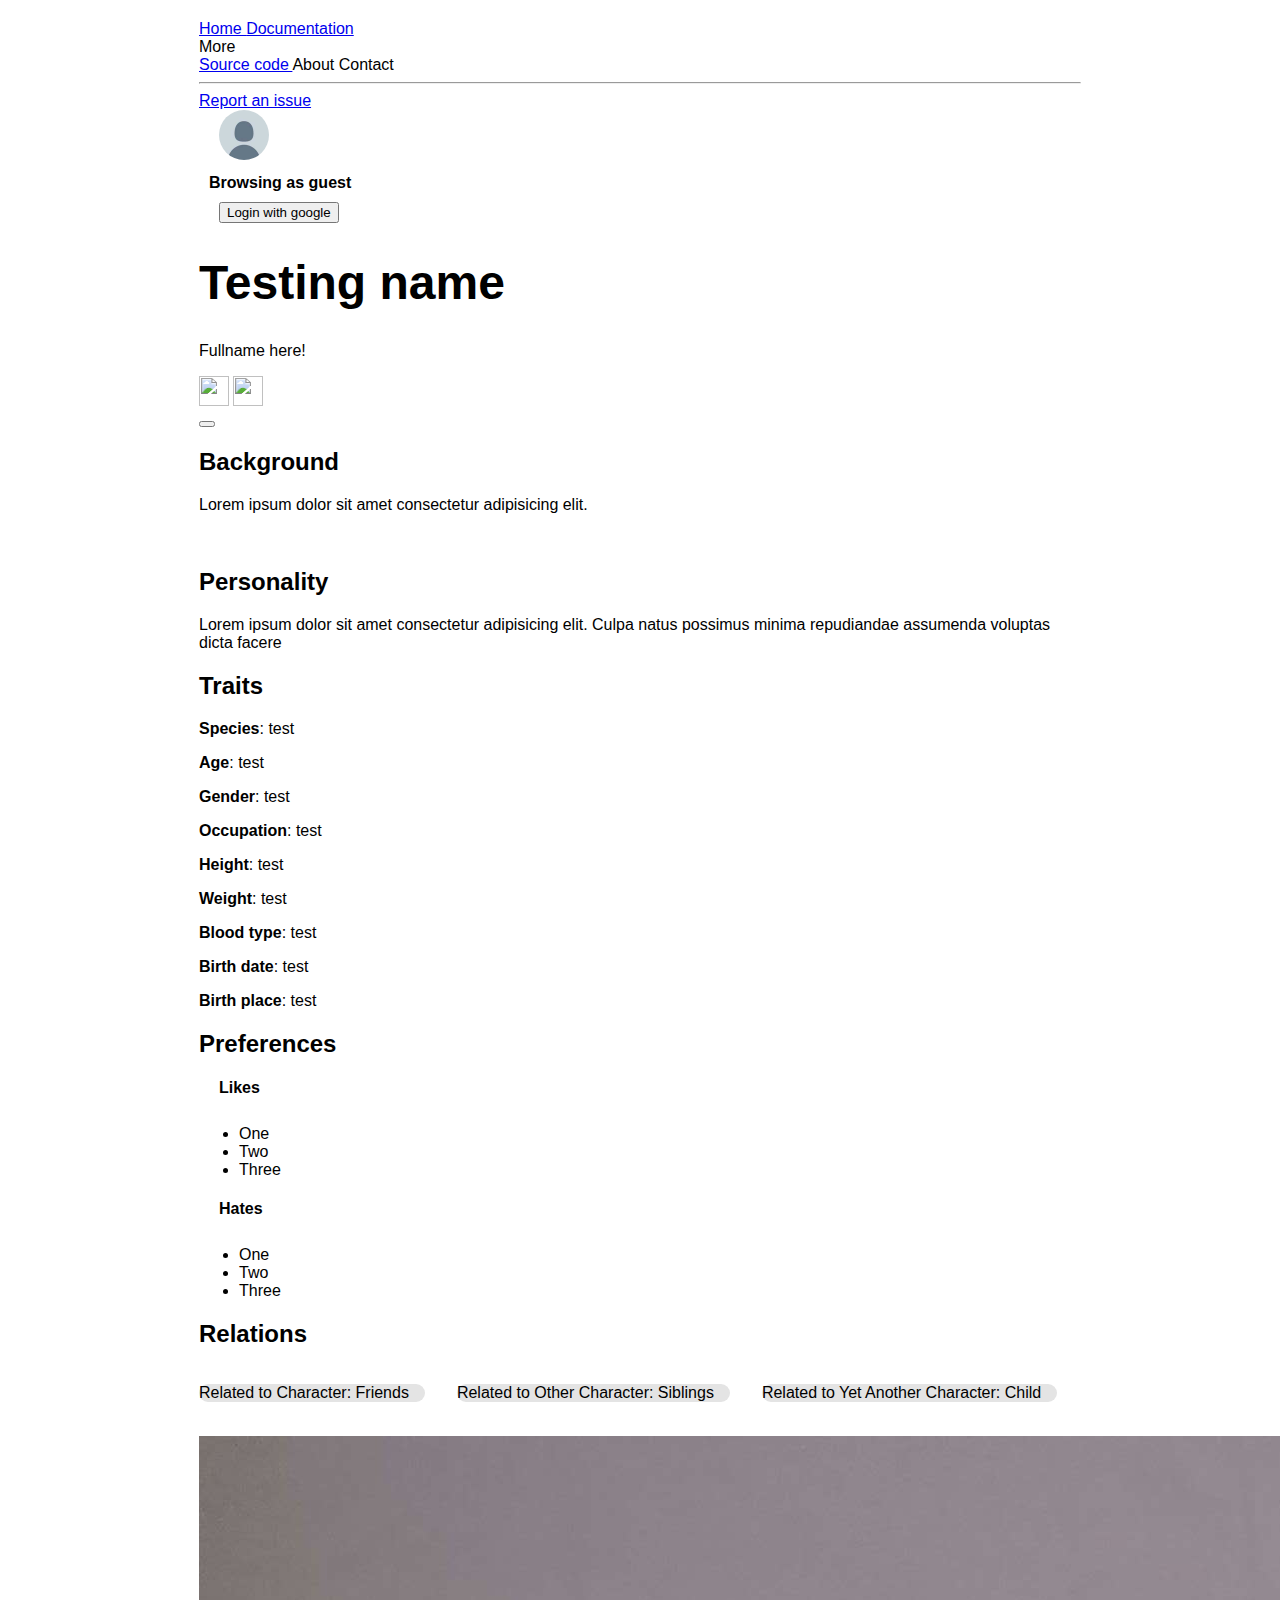
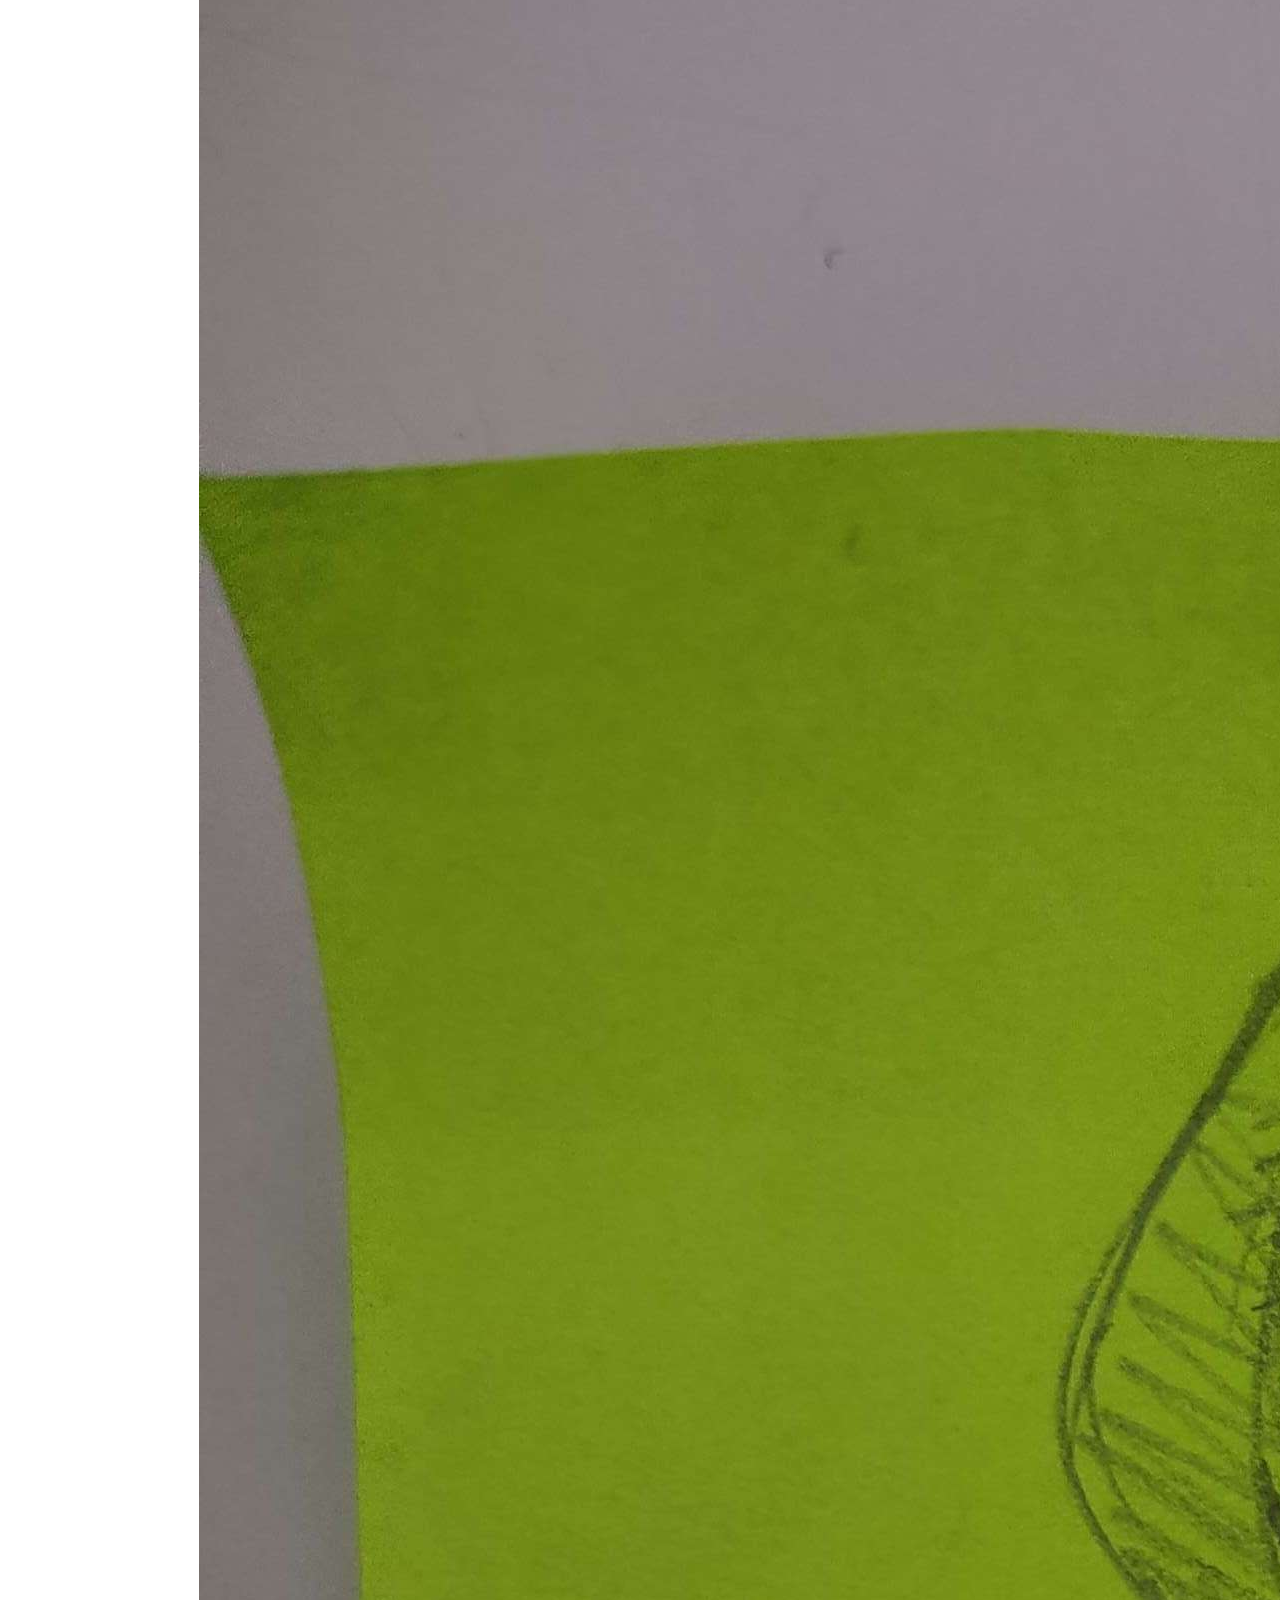
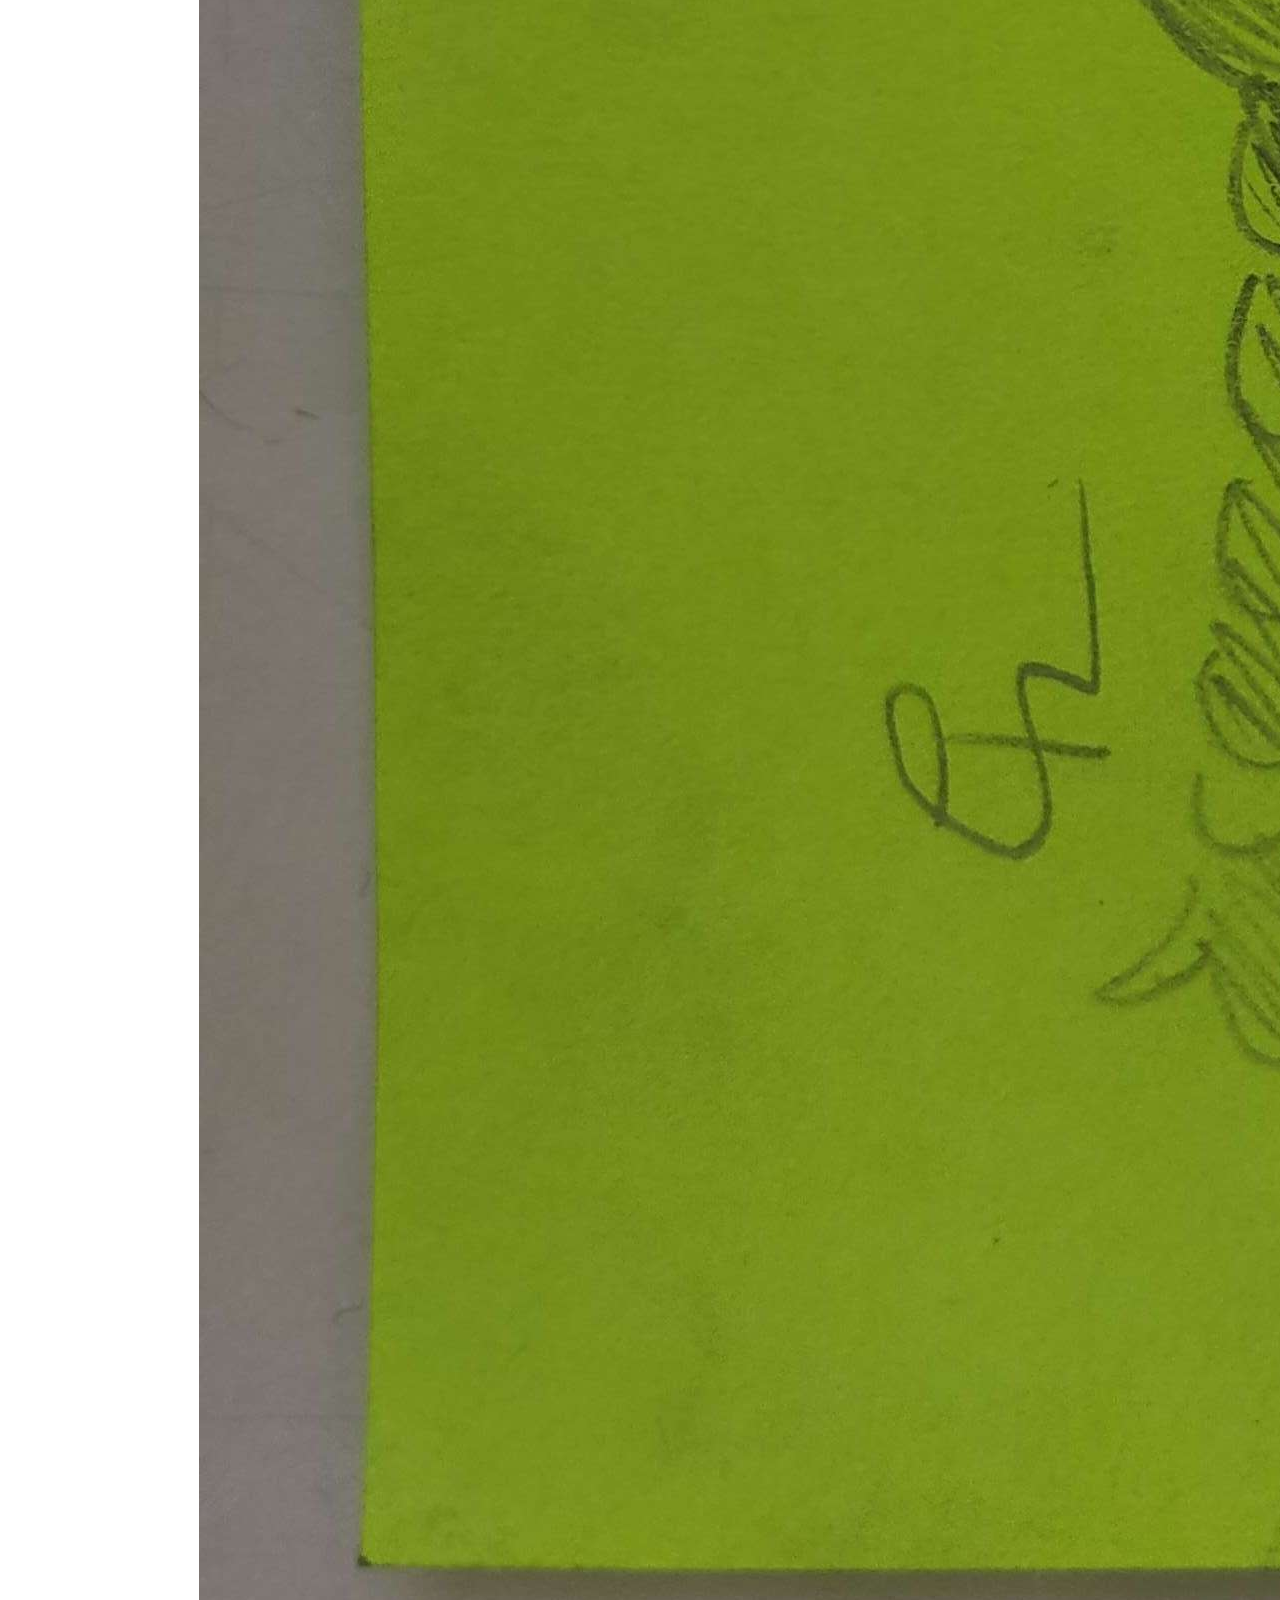
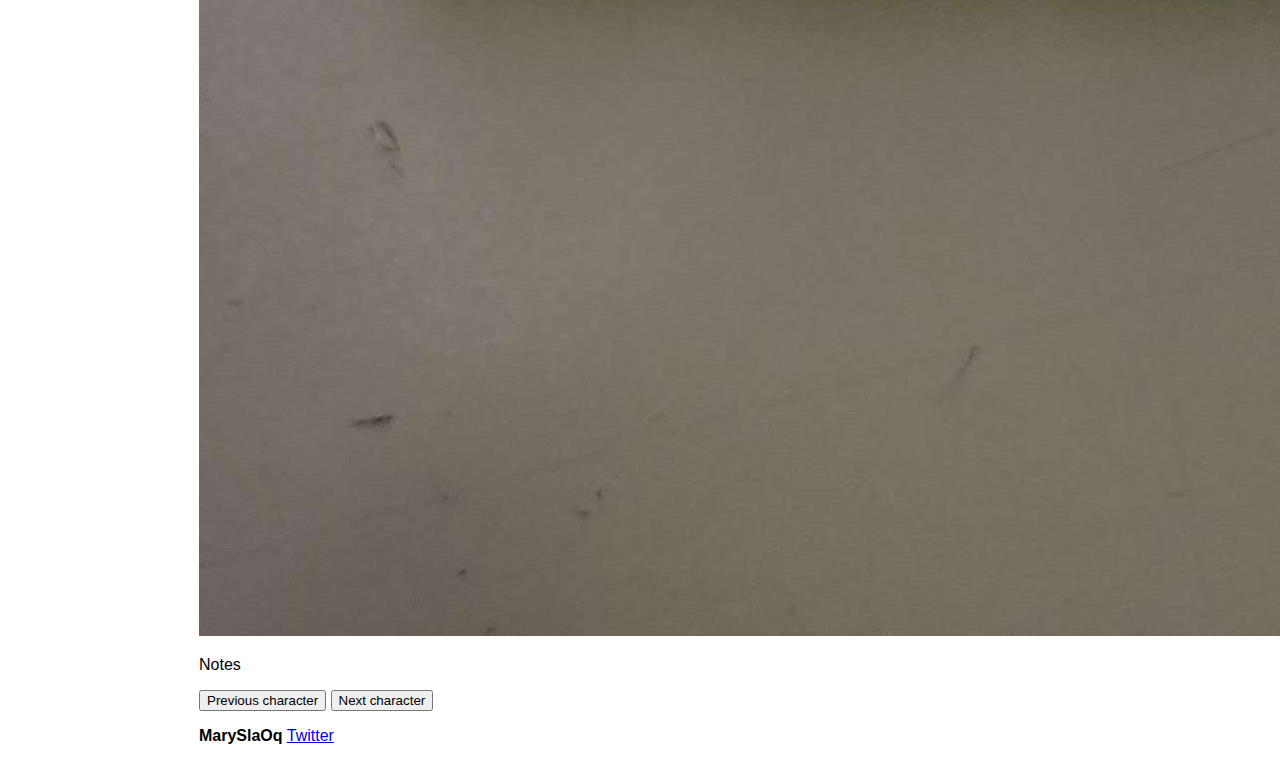
==== commit bc93d158: "responsive character view" ====
--- a/index.html
+++ b/index.html
@@ -78,9 +78,10 @@
                                       maps: [],
                                     },
                                     characters: [],
-                                    events: [],
-                                    calendar: [],
                                   };
+
+                                  if (element.divisions == undefined)
+                                    dimData.world = undefined;
 
                                   data.dimensions.push(dimData);
                                 }
@@ -191,9 +192,9 @@
               localStorage.removeItem("ca-user-account");
               document.getElementById("username").innerText =
                 "Browsing as guest";
-              document.getElementById("userimg").src = "resources/alexia.jpg";
+              document.getElementById("userimg").src = "resources/default.jpg";
               document.getElementById("login").innerText = "Login with google";
-              document.getElementById("login").className = "button-6";
+              document.getElementById("login").className = "button";
             })
             .catch((error) => {
               popUpNotification("Sign out failed", 1);
@@ -228,10 +229,15 @@
       integrity="sha256-/xUj+3OJU5yExlq6GSYGSHk7tPXikynS7ogEvDej/m4="
       crossorigin="anonymous"
     ></script>
+    <script src="modals.js"></script>
 
     <script src="cycle.js"></script>
 
     <link rel="stylesheet" href="style.css" />
+    <link
+      rel="stylesheet"
+      href="https://cdn.jsdelivr.net/npm/bulma@0.9.4/css/bulma.min.css"
+    />
 
     <script src="lines/leader-line.min.js"></script>
 
@@ -244,34 +250,76 @@
     />
 
     <script>
-      function close_popup() {
-        document.getElementById("blinds").style.opacity = 0;
-        document.getElementById("blinds").style.zIndex = -200;
-
-        document.getElementById("popup").style.opacity = 0;
-        document.getElementById("popup").style.zIndex = -100;
-      }
+      function close_popup() {}
     </script>
   </head>
-  <body>
-    <h1 id="title"></h1>
-    <br />
-
-    <!-- User panel -->
-    <div class="container2">
-      <div class="container3 relation">
-        <img id="userimg" class="profile" src="resources/alexia.jpg" alt="" />
-        <p id="username" class="m10"><b>Browsing as guest</b></p>
+  <body class="container is-fluid">
+    <nav class="navbar" role="navigation" aria-label="main navigation">
+      <div class="navbar-brand">
+        <a
+          role="button"
+          class="navbar-burger"
+          aria-label="menu"
+          aria-expanded="false"
+          data-target="navbarBasicExample"
+        >
+          <span aria-hidden="true"></span>
+          <span aria-hidden="true"></span>
+          <span aria-hidden="true"></span>
+        </a>
       </div>
-      <button id="login" class="button-6">Login with google</button>
+
+      <div id="navbarBasicExample" class="navbar-menu">
+        <div class="navbar-start">
+          <a href="index.html" class="navbar-item"> Home </a>
+
+          <a href="about.html" class="navbar-item"> Documentation </a>
+
+          <div class="navbar-item has-dropdown is-hoverable">
+            <a class="navbar-link"> More </a>
+
+            <div class="navbar-dropdown">
+              <a
+                target="_blank"
+                href="https://github.com/MarySlaOq/character-archive"
+                class="navbar-item"
+              >
+                Source code
+              </a>
+              <a class="navbar-item"> About </a>
+              <a class="navbar-item"> Contact </a>
+              <hr class="navbar-divider" />
+              <a
+                target="_blank"
+                href="https://github.com/MarySlaOq/character-archive/issues?q=is%3Aissue+is%3Aopen+sort%3Aupdated-desc"
+                class="navbar-item"
+              >
+                Report an issue
+              </a>
+            </div>
+          </div>
+        </div>
+
+        <div class="navbar-end">
+          <div class="is-flex">
+            <img
+              id="userimg"
+              class="is-rounded profile"
+              src="resources/default.jpg"
+              alt=""
+            />
+            <p id="username" class="m10 card-header-title">
+              <b>Browsing as guest</b>
+            </p>
+          </div>
+          <button id="login" class="button">Login with google</button>
+        </div>
+      </div>
+    </nav>
+
+    <div class="tabs is-centered is-medium is-boxed">
+      <ul id="tags"></ul>
     </div>
-
-    <br />
-    <a href="about.html">About the application</a>
-    <p>Click on the tabs to change dimension</p>
-    <p>Drag characters with right click to move them around</p>
-
-    <div id="tags" class="tab"></div>
 
     <div id="worlds"></div>
 
@@ -289,90 +337,121 @@
       </p>
     </div>
 
-    <div id="blinds"></div>
-    <div class="popup" id="popup">
-      <div class="container2">
-        <div class="container2">
-          <h1 id="name">Testing name</h1>
-          <img
-            class="icon"
-            src="https://upload.wikimedia.org/wikipedia/commons/0/08/Pinterest-logo.png"
-            id="pinterest"
-          />
-          <img
-            class="icon"
-            src="https://upload.wikimedia.org/wikipedia/commons/1/19/Spotify_logo_without_text.svg"
-            id="spotify"
-          />
-        </div>
-        <div>
-          <button onclick="previous_popup()" class="close"><</button>
-          <button onclick="next_popup()" class="close">></button>
-          <button onclick="close_popup()" class="close">X</button>
-        </div>
-      </div>
-      <p id="fullname">Fullname here!</p>
-      <div class="container">
-        <div>
-          <h2>Background</h2>
-          <p id="outline">
-            Lorem ipsum dolor sit amet consectetur adipisicing elit.
-          </p>
-          <h2>Personality</h2>
-          <p id="personality">
-            Lorem ipsum dolor sit amet consectetur adipisicing elit. Culpa natus
-            possimus minima repudiandae assumenda voluptas dicta facere
-          </p>
-
-          <h2>Traits</h2>
-          <div id="traits">
-            <p><b>Species</b>: <span id="species">test</span></p>
-            <p><b>Age</b>: <span id="age">test</span></p>
-            <p><b>Gender</b>: <span id="gender">test</span></p>
-            <p><b>Occupation</b>: <span id="occupation">test</span></p>
-            <p><b>Height</b>: <span id="height">test</span></p>
-            <p><b>Weight</b>: <span id="weight">test</span></p>
-            <p><b>Blood type</b>: <span id="bloodtype">test</span></p>
-            <p><b>Birth date</b>: <span id="birthdate">test</span></p>
-            <p><b>Birth place</b>: <span id="birthplace">test</span></p>
-          </div>
-
-          <h2>Preferences</h2>
+    <div class="modal" id="popup">
+      <div class="modal-background"></div>
+      <div class="modal-card">
+        <header class="modal-card-head is-justify-content-space-between">
           <div>
-            <h4>Likes</h4>
-            <ul id="likes">
-              <li>One</li>
-              <li>Two</li>
-              <li>Three</li>
-            </ul>
-            <h4>Hates</h4>
-            <ul id="hates">
-              <li>One</li>
-              <li>Two</li>
-              <li>Three</li>
-            </ul>
-          </div>
-
-          <h2>Relations</h2>
-          <div id="relations">
-            <p class="relation">Related to Character: Friends</p>
-            <p class="relation">Related to Other Character: Siblings</p>
-            <p class="relation">Related to Yet Another Character: Child</p>
-          </div>
-
-          <h2>Creators</h2>
-          <div id="creators">
-            <p><b>MarySlaOq</b> <a href="www.twitter.com">Twitter</a></p>
-          </div>
-        </div>
-        <div>
-          <img id="image" src="../resources/saloman.png" alt="" srcset="" />
-
+            <h1 class="mb-1 modal-card-title" id="name">Testing name</h1>
+            <p class="mb-3" id="fullname">Fullname here!</p>
+            <img
+              class="smol"
+              src="https://upload.wikimedia.org/wikipedia/commons/0/08/Pinterest-logo.png"
+              id="pinterest"
+            />
+            <img
+              class="smol"
+              src="https://upload.wikimedia.org/wikipedia/commons/1/19/Spotify_logo_without_text.svg"
+              id="spotify"
+            />
+          </div>
+          <button class="delete" aria-label="close"></button>
+        </header>
+        <section class="modal-card-body">
           <div>
-            <h2>Notes</h2>
-            <p id="notes"></p>
-          </div>
-        </div>
+            <div class="box">
+              <h2 class="title">Background</h2>
+              <p id="outline">
+                Lorem ipsum dolor sit amet consectetur adipisicing elit.
+              </p>
+              <br />
+              <h2 class="title">Personality</h2>
+              <p id="personality">
+                Lorem ipsum dolor sit amet consectetur adipisicing elit. Culpa
+                natus possimus minima repudiandae assumenda voluptas dicta
+                facere
+              </p>
+            </div>
+
+            <div class="box">
+              <h2 class="title">Traits</h2>
+              <div id="traits" class="columns">
+                <div class="column">
+                  <p><b>Species</b>: <span id="species">test</span></p>
+                  <p><b>Age</b>: <span id="age">test</span></p>
+                  <p><b>Gender</b>: <span id="gender">test</span></p>
+                  <p><b>Occupation</b>: <span id="occupation">test</span></p>
+                  <p><b>Height</b>: <span id="height">test</span></p>
+                </div>
+                <div class="column">
+                  <p><b>Weight</b>: <span id="weight">test</span></p>
+                  <p><b>Blood type</b>: <span id="bloodtype">test</span></p>
+                  <p><b>Birth date</b>: <span id="birthdate">test</span></p>
+                  <p><b>Birth place</b>: <span id="birthplace">test</span></p>
+                </div>
+              </div>
+            </div>
+
+            <div class="box">
+              <h2 class="title">Preferences</h2>
+
+              <div class="columns">
+                <div class="column">
+                  <h4 class="subtitle">Likes</h4>
+                  <ul id="likes">
+                    <li>One</li>
+                    <li>Two</li>
+                    <li>Three</li>
+                  </ul>
+                </div>
+                <div class="column">
+                  <h4 class="subtitle">Hates</h4>
+                  <ul id="hates">
+                    <li>One</li>
+                    <li>Two</li>
+                    <li>Three</li>
+                  </ul>
+                </div>
+              </div>
+            </div>
+
+            <div class="box">
+              <h2 class="title">Relations</h2>
+              <div id="relations" class="">
+                <p class="relation">Related to Character: Friends</p>
+                <p class="relation">Related to Other Character: Siblings</p>
+                <p class="relation">Related to Yet Another Character: Child</p>
+              </div>
+            </div>
+          </div>
+          <br />
+          <div>
+            <img id="image" src="../resources/saloman.png" alt="" srcset="" />
+
+            <article class="message is-small">
+              <div class="message-header">
+                <p>Notes</p>
+              </div>
+              <div class="message-body">
+                <p id="notes"></p>
+              </div>
+            </article>
+          </div>
+        </section>
+        <footer class="modal-card-foot">
+          <div>
+            <button class="button" onclick="previous_popup()">
+              Previous character
+            </button>
+            <button class="button is-primary mb-3" onclick="next_popup()">
+              Next character
+            </button>
+            <br />
+            <div id="creators">
+              <p><b>MarySlaOq</b> <a href="www.twitter.com">Twitter</a></p>
+            </div>
+          </div>
+        </footer>
       </div>
     </div>
   </body>
--- a/style.css
+++ b/style.css
@@ -3,136 +3,23 @@
     padding: 10px;
 }
 
-#title {
-    position: absolute;
-    left: 0%;
-    top: 0%;
-
-    width: 100%;
-
-    margin: 0;
-    padding: 5px 0;
-
-    background-color: rgb(211, 211, 211);
-    font-size: small;
-
-    font-family: Arial;
-    text-align: center;
-}
-
-.loading {
-
-  background-color: rgb(212, 212, 140);
-}
-
-.success {
-
-  background-color: rgb(140, 212, 152);
-}
-
-.failed{
-
-  background-color: rgb(212, 140, 140);
-}
-
-@keyframes fadeout {
-
-  50%{
-    opacity: 1;
-  }
-
-  100%{
-    opacity: 0;
-  }
-}
-
-@keyframes appear {
-
-  0%{
-    bottom: -100px;
-  }
-
-  10%{
-    bottom: 0px;
-    transform: rotate(10deg);
-  }
-
-  15%{
-    transform: rotate(0deg);
-  }
-
-  90%{
-    bottom: 0px;
-  }
-
-  100% {
-    bottom: -100px;
-  }
-}
-
-.notification {
-
-  width: fit-content;
-
-  padding: 10px;
-  position: fixed;
-  bottom: 0;
-  left: 0;
-
-  height: fit-content;
-  margin: 5px;
-
-  border-radius: 20px;
-
-  animation: appear 5s cubic-bezier(0.215, 0.610, 0.355, 1);
-
-  transition-duration: 200ms;
-}
-
-.notification h1 {
-
-  font-size: medium;
-}
-
-body {font-family: Arial;width: 800px;margin: auto;}
-
-/* Style the tab */
-.tab {
-  overflow: hidden;
-  border: 1px solid #ccc;
-  background-color: #f1f1f1;
-}
-
-/* Style the buttons inside the tab */
-.tab button {
-  background-color: inherit;
-  float: left;
-  border: none;
-  outline: none;
-  cursor: pointer;
-  padding: 14px 16px;
-  transition: 0.3s;
-  font-size: 17px;
-}
-
-/* Change background color of buttons on hover */
-.tab button:hover {
-  background-color: #ddd;
-}
-
-/* Create an active/current tablink class */
-.tab button.active {
-  background-color: #ccc;
-}
-
-/* Style the tab content */
-.tabcontent {
-  display: none;
-  padding: 6px 12px;
-  border: 1px solid #ccc;
-  border-top: none;
-}
-
+body {font-family: Arial; width: 70% !important; margin: auto !important;}
+
+@media only screen and (max-width: 800px){
+
+  body {
+
+    width: 80% !important;
+  }
+}
+
+@media only screen and (max-width: 600px){
+
+  body {
+
+    width: 100% !important;
+  }
+}
 .tooltip {
     position: relative;
     
@@ -178,19 +65,6 @@
     opacity: 1;
   }
 
-
-  .world_name {
-    
-    display: inline-block;
-    border-bottom: 1px dotted black; /* If you want dots under the hoverable text */
-  }
-
-  .container2{
-
-    display: flex;
-    justify-content: space-between;
-  }
-
   .chara-image {
 
     width: 200px;
@@ -233,14 +107,6 @@
 
     animation: none;
     transform: scale(1.1, 1.1);
-  }
-
-  .chara-container {
-
-    display: flex;
-    width: 100%;
-    flex-wrap: wrap;
-    gap: 150px 290px;
   }
 
   @keyframes float{
@@ -256,93 +122,6 @@
     }
   }
 
-  .container {
-
-    width: 100%;
-    display: flex;
-    justify-content: space-between;
-  }
-
-  .container > div {
-    flex: 1;
-  }
-
-  .container img {
-    
-    object-fit: cover;
-    width: 100%;
-    margin: 10px;
-  }
-
-  .container > p {
-    flex: 1;
-    text-align: justify;
-    padding: 20px;
-  }
-
-  .popup {
-
-    background-color: whitesmoke;
-    width: 80%;
-    height: 80%;
-
-    position: fixed;
-    top: 50%;  
-    left: 50%; 
-    transform: translate(-50%, -50%);
-
-    padding: 20px;
-
-    border-top-left-radius: 37px 140px;
-    border-top-right-radius: 23px 130px;
-    border-bottom-left-radius: 110px 19px;
-    border-bottom-right-radius: 120px 24px;
-
-    border: solid 3px #6e7491;
-    line-height: 28px;
-    box-shadow: 3px 15px 8px -10px rgba(0, 0, 0, 0.3);
-
-    overflow-y: scroll;
-
-    opacity: 0;
-    transition: opacity ease-in 0.3s;
-    z-index: -100;
-  }
-
-  #traits {
-    column-count: 3;
-  }
-
-  .traits {
-    column-count: 2;
-  }
-
-  #relations {
-
-    display: flex;
-    justify-content: left;
-
-    flex-wrap: wrap;
-    gap: 2em;
-  }
-
-  .relation {
-    background-color: #e4e4e4;
-    font-family: Verdana, Geneva, Tahoma, sans-serif;
-    border-radius: 20px;
-    display: flex;
-    justify-content: center;
-    align-items: center;
-    padding-right: 1em;
-  }
-
-  .relation img
-  {
-    border-radius: 50%;
-    width: 50px;
-    height: 50px;
-  }
-
   .subtitles {
 
     display: flex;
@@ -382,44 +161,6 @@
     font-family:'Segoe UI', Tahoma, Geneva, Verdana, sans-serif
   }
 
-/* CSS */
-.close {
-  background: #FF4742;
-  border: 1px solid #FF4742;
-  border-radius: 6px;
-  box-shadow: rgba(0, 0, 0, 0.1) 1px 2px 4px;
-  box-sizing: border-box;
-  color: #FFFFFF;
-  cursor: pointer;
-  display: inline-block;
-  font-family: nunito,roboto,proxima-nova,"proxima nova",sans-serif;
-  font-size: 16px;
-  font-weight: 800;
-  line-height: 16px;
-  outline: 0;
-  padding: 12px 14px;
-  text-align: center;
-  text-rendering: geometricprecision;
-  text-transform: none;
-  user-select: none;
-  -webkit-user-select: none;
-  touch-action: manipulation;
-  vertical-align: middle;
-
-  height: 50px !important;
-}
-
-.close:hover,
-.close:active {
-  background-color: initial;
-  background-position: 0 0;
-  color: #FF4742;
-}
-
-.close:active {
-  opacity: .5;
-}
-
 .world-outline {
 
   overflow-wrap: break-word;
@@ -430,179 +171,9 @@
   line-height: 20px;
 }
 
-.button-30 {
-
-  align-items: center;
-  appearance: none;
-  background-color: #FCFCFD;
-  border-radius: 4px;
-  border-width: 0;
-  box-shadow: rgba(45, 35, 66, 0.4) 0 2px 4px,rgba(45, 35, 66, 0.3) 0 7px 13px -3px,#D6D6E7 0 -3px 0 inset;
-  box-sizing: border-box;
-  color: #36395A;
-  cursor: pointer;
-  display: inline-flex;
-  font-family: "JetBrains Mono",monospace;
-  height: 48px;
-  justify-content: center;
-  line-height: 1;
-  list-style: none;
-  overflow: hidden;
-  padding-left: 16px;
-  padding-right: 16px;
-  position: relative;
-  text-align: left;
-  text-decoration: none;
-  transition: box-shadow .15s,transform .15s;
-  user-select: none;
-  -webkit-user-select: none;
-  touch-action: manipulation;
-  white-space: nowrap;
-  will-change: box-shadow,transform;
-  font-size: 18px;
-
-  margin-right: 30px;
-}
-
-.button-30:focus {
-  box-shadow: #D6D6E7 0 0 0 1.5px inset, rgba(45, 35, 66, 0.4) 0 2px 4px, rgba(45, 35, 66, 0.3) 0 7px 13px -3px, #D6D6E7 0 -3px 0 inset;
-}
-
-.button-30:hover {
-  box-shadow: rgba(45, 35, 66, 0.4) 0 4px 8px, rgba(45, 35, 66, 0.3) 0 7px 13px -3px, #D6D6E7 0 -3px 0 inset;
-  transform: translateY(-2px);
-}
-
-.button-30:active {
-  box-shadow: #D6D6E7 0 3px 7px inset;
-  transform: translateY(2px);
-}
-
-.icon {
-
-  width: 50px !important;
-  height: 50px !important;
-
-  margin: auto;
-  margin-left: 30px;
-
-  margin-top: 30px;
-
-  transition-duration: 500ms;
-  transition-timing-function: cubic-bezier(0.68, -0.55, 0.265, 1.55);
-}
-
-.icon:hover {
-
-  transform: translate(0, 10px) rotate(1deg);
-}
-
-.button-6 {
-  align-items: center;
-  background-color: #FFFFFF;
-  border: 1px solid rgba(0, 0, 0, 0.1);
-  border-radius: .25rem;
-  box-shadow: rgba(0, 0, 0, 0.02) 0 1px 3px 0;
-  box-sizing: border-box;
-  color: rgba(0, 0, 0, 0.85);
-  cursor: pointer;
-  display: inline-flex;
-  font-family: system-ui,-apple-system,system-ui,"Helvetica Neue",Helvetica,Arial,sans-serif;
-  font-size: 16px;
-  font-weight: 600;
-  justify-content: center;
-  line-height: 1.25;
-  margin: 0;
-  min-height: 3rem;
-  padding: calc(.875rem - 1px) calc(1.5rem - 1px);
-  position: relative;
-  text-decoration: none;
-  transition: all 250ms;
-  user-select: none;
-  -webkit-user-select: none;
-  touch-action: manipulation;
-  vertical-align: baseline;
-  width: auto;
-}
-
-.button-6:hover,
-.button-6:focus {
-  border-color: rgba(0, 0, 0, 0.15);
-  box-shadow: rgba(0, 0, 0, 0.1) 0 4px 12px;
-  color: rgba(0, 0, 0, 0.65);
-}
-
-.button-6:hover {
-  transform: translateY(-1px);
-}
-
-.button-6:active {
-  background-color: #F0F0F1;
-  border-color: rgba(0, 0, 0, 0.15);
-  box-shadow: rgba(0, 0, 0, 0.06) 0 2px 4px;
-  color: rgba(0, 0, 0, 0.65);
-  transform: translateY(0);
-}
-
 .active {
 
   background-color: lightblue;
-}
-
-input[type="range"] {
-  /* removing default appearance */
-  -webkit-appearance: none;
-  appearance: none; 
-  /* creating a custom design */
-  width: 50%;
-  cursor: pointer;
-  outline: none;
-  /*  slider progress trick  */
-  overflow: hidden;
-  border-radius: 16px;
-
-  margin-top: 15px;
-}
-
-/* Track: webkit browsers */
-input[type="range"]::-webkit-slider-runnable-track {
-  height: 15px;
-  background: #ccc;
-  border-radius: 16px;
-}
-
-/* Track: Mozilla Firefox */
-input[type="range"]::-moz-range-track {
-  height: 15px;
-  background: #ccc;
-  border-radius: 16px;
-}
-
-/* Thumb: webkit */
-input[type="range"]::-webkit-slider-thumb {
-  /* removing default appearance */
-  -webkit-appearance: none;
-  appearance: none; 
-  /* creating a custom design */
-  height: 15px;
-  width: 15px;
-  background-color: #fff;
-  border-radius: 50%;
-  border: 2px solid #f50;
-  /*  slider progress trick  */
-  box-shadow: -407px 0 0 400px #f50;
-}
-
-
-/* Thumb: Firefox */
-input[type="range"]::-moz-range-thumb {
-  height: 15px;
-  width: 15px;
-  background-color: #fff;
-  border-radius: 50%;
-  border: 1px solid #f50;
-  /*  slider progress trick  */
-  box-shadow: -407px 0 0 400px #f50;
 }
 
 #blinds {
@@ -653,18 +224,6 @@
 
   transition-duration: 500ms;
   z-index: 10;
-}
-
-.map-pin:hover {
-
-  transform: rotate(10deg);
-}
-
-@keyframes rock{
-
-  0% {transform: rotate(-10deg);}
-  50% {transform: rotate(10deg);}
-  100% {transform: rotate(-10deg);}
 }
 
 .map-popup {
@@ -724,15 +283,6 @@
   border-style: solid;
   border-color: #e9e9e9 transparent transparent transparent;
 }
-
-#fullname {
-
-  margin: -5px;
-  color: rgb(97, 97, 97);
-
-  margin-left: 5px;
-}
-
 .region-data {
 
   padding: 5px 20px;
@@ -751,12 +301,6 @@
   margin-left: 50px;
 }
 
-.container3 {
-
-  display: flex;
-  justify-content: center;
-}
-
 .map-merging {
 
   position: relative;
@@ -785,122 +329,85 @@
   margin: 10px;
 }
 
-.box{
-    position: relative;
-    width: fit-content;
-}
-
-.input {
-    padding: 10px;
-    width: 100px;
-    height: 40px;
-    background: none;
-    border: 1px solid #36395A;
-    border-radius: 50px;
-    box-sizing: border-box;
-    font-family: monospace;
-    font-size: 20px;
-    color: #36395A;
-    outline: none;
-    transition: .5s;
-}
-.box:hover input{
-    width: 350px;
-    background: #ffffff;
-    border-radius: 10px;
-}
-.box i{
-    position: absolute;
-    top: 50%;
-    right: 15px;
-    transform: translate(-50%,-50%);
-    font-size: 26px;
-    color: #36395A;
-    transition: .2s;
-}
-.box:hover i{
-    opacity: 0;
-    z-index: -1;
-}
-.char_sorter {
-  background-color: #eee;
-  color: #444;
-  cursor: pointer;
-  padding: 18px;
-  width: 100%;
-  border: none;
-  text-align: left;
-  outline: none;
-  font-size: 15px;
-}
-.char_sorter:hover {
-  background-color: #ccc;
-}
-.sorter_content {
-
-  position: absolute;
-  padding: 0 18px;
-  display: none;
-  overflow: hidden;
-  background-color: #f1f1f1;
-  z-index: 100;
-}
-
-.loader,
-.loader:before,
-.loader:after {
-
+.notification {
+
+  position: fixed !important;
+  bottom: 0 !important;
+  left: 0;
+
+  margin: 5px !important;
+
+  transition-duration: 200ms;
+  z-index: 200000;
+  opacity: 0;
+}
+
+.smol {
+
+  width: 30px;
+  height: 30px;
+}
+
+.relation {
+  background-color: #e4e4e4;
+  font-family: Verdana, Geneva, Tahoma, sans-serif;
+  border-radius: 20px;
+  display: flex;
+  justify-content: center;
+  align-items: center;
+  padding-right: 1em;
+}
+
+.relation img
+{
   border-radius: 50%;
-  width: 2.5em;
-  height: 2.5em;
-  -webkit-animation-fill-mode: both;
-  animation-fill-mode: both;
-  -webkit-animation: load7 1.8s infinite ease-in-out;
-  animation: load7 1.8s infinite ease-in-out;
-}
-.loader {
-  color: #000000;
-  font-size: 10px;
-  margin: 80px auto;
-  position: relative;
-  text-indent: -9999em;
-  -webkit-transform: translateZ(0);
-  -ms-transform: translateZ(0);
-  transform: translateZ(0);
-  -webkit-animation-delay: -0.16s;
-  animation-delay: -0.16s;
-}
-.loader:before,
-.loader:after {
-  content: '';
-  position: absolute;
-  top: 0;
-}
-.loader:before {
-  left: -3.5em;
-  -webkit-animation-delay: -0.32s;
-  animation-delay: -0.32s;
-}
-.loader:after {
-  left: 3.5em;
-}
-@-webkit-keyframes load7 {
-  0%,
-  80%,
-  100% {
-    box-shadow: 0 2.5em 0 -1.3em;
-  }
-  40% {
-    box-shadow: 0 2.5em 0 0;
-  }
-}
-@keyframes load7 {
-  0%,
-  80%,
-  100% {
-    box-shadow: 0 2.5em 0 -1.3em;
-  }
-  40% {
-    box-shadow: 0 2.5em 0 0;
+  width: 50px;
+  height: 50px;
+}
+
+#relations {
+
+  display: flex;
+  justify-content: left;
+
+  flex-wrap: wrap;
+  gap: 2em;
+}
+
+.profile {
+
+  border-radius: 50%;
+  width: 50px;
+  height: 50px;
+  margin: auto;
+
+  margin-left: 20px;
+}
+
+#login {
+
+  margin: auto;
+  margin-right: 20px;
+  margin-left: 20px;
+}
+
+.m30 {
+
+  gap: 80px;
+}
+
+@media only screen and (max-width: 900px){
+
+  .m30 {
+
+    gap: 20px;
+  }
+}
+
+@media only screen and (max-width: 750px){
+
+  .m30 {
+
+    gap: 0
   }
 }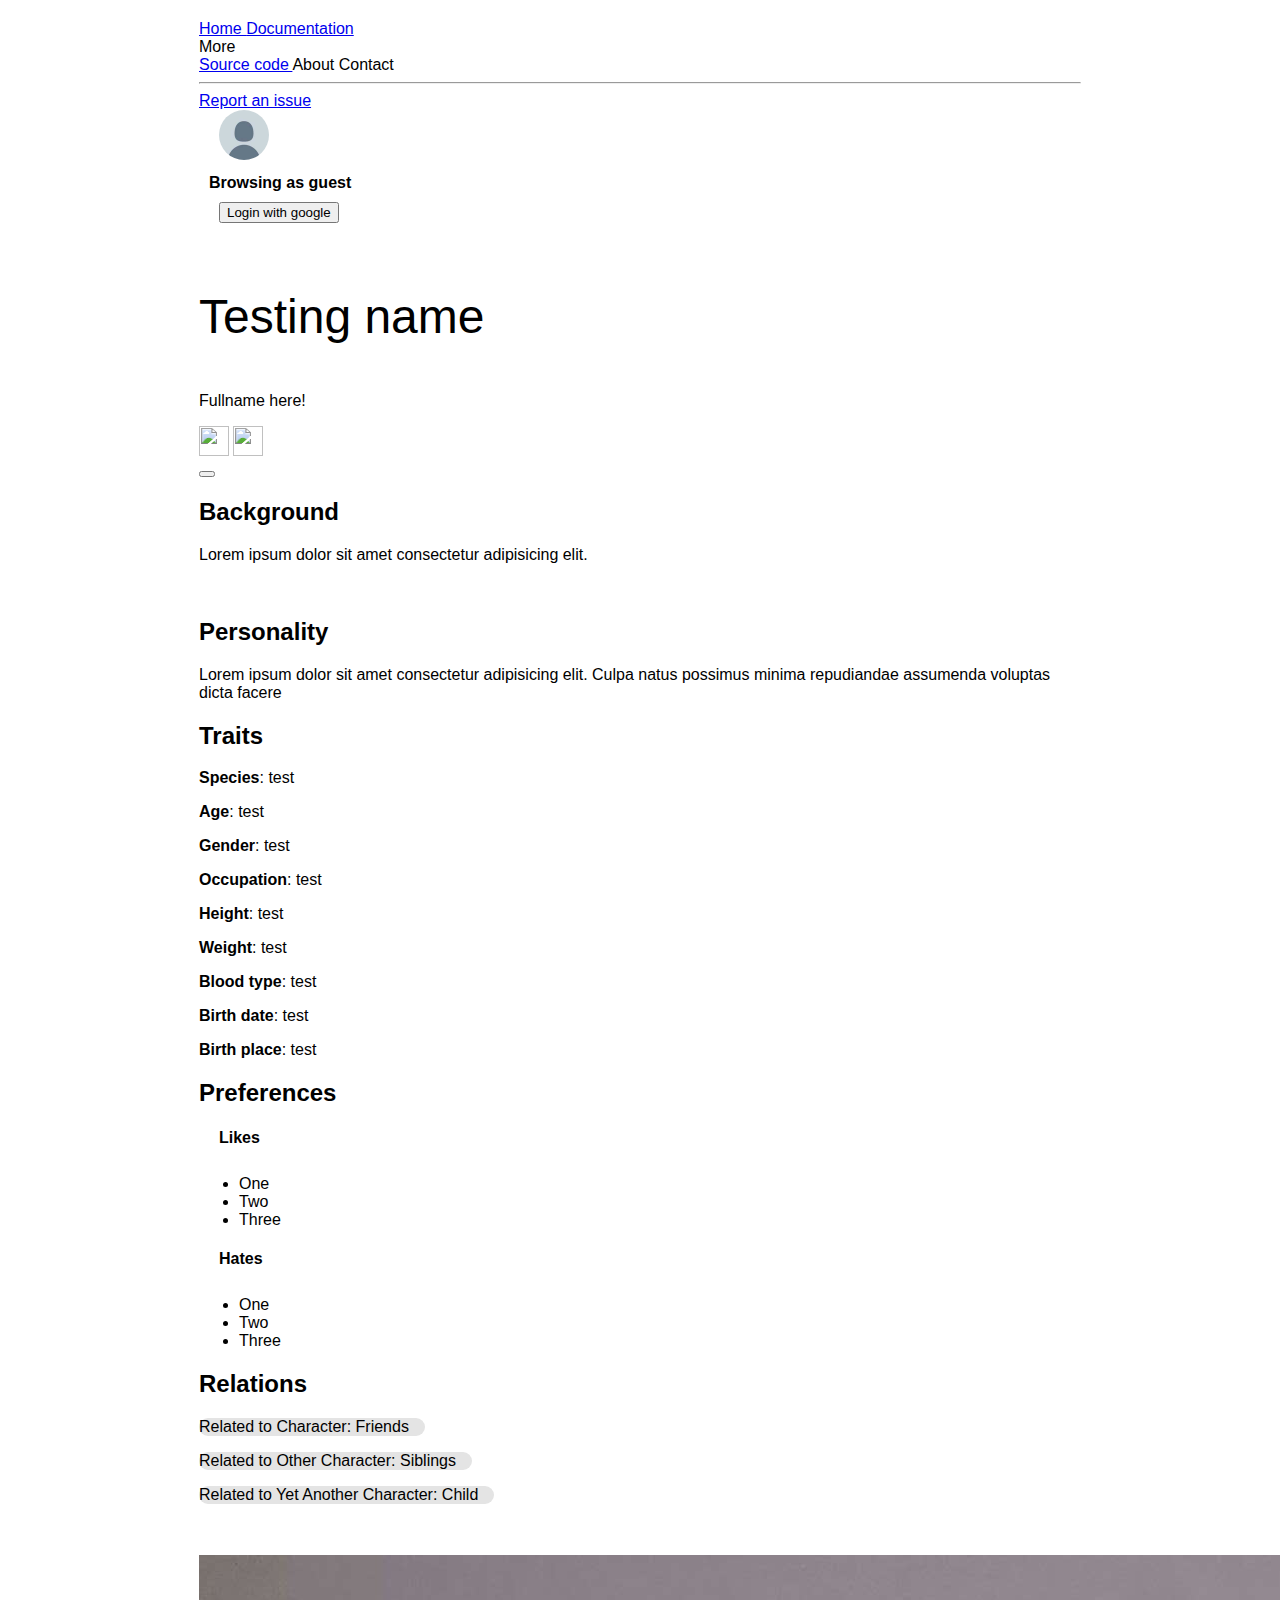
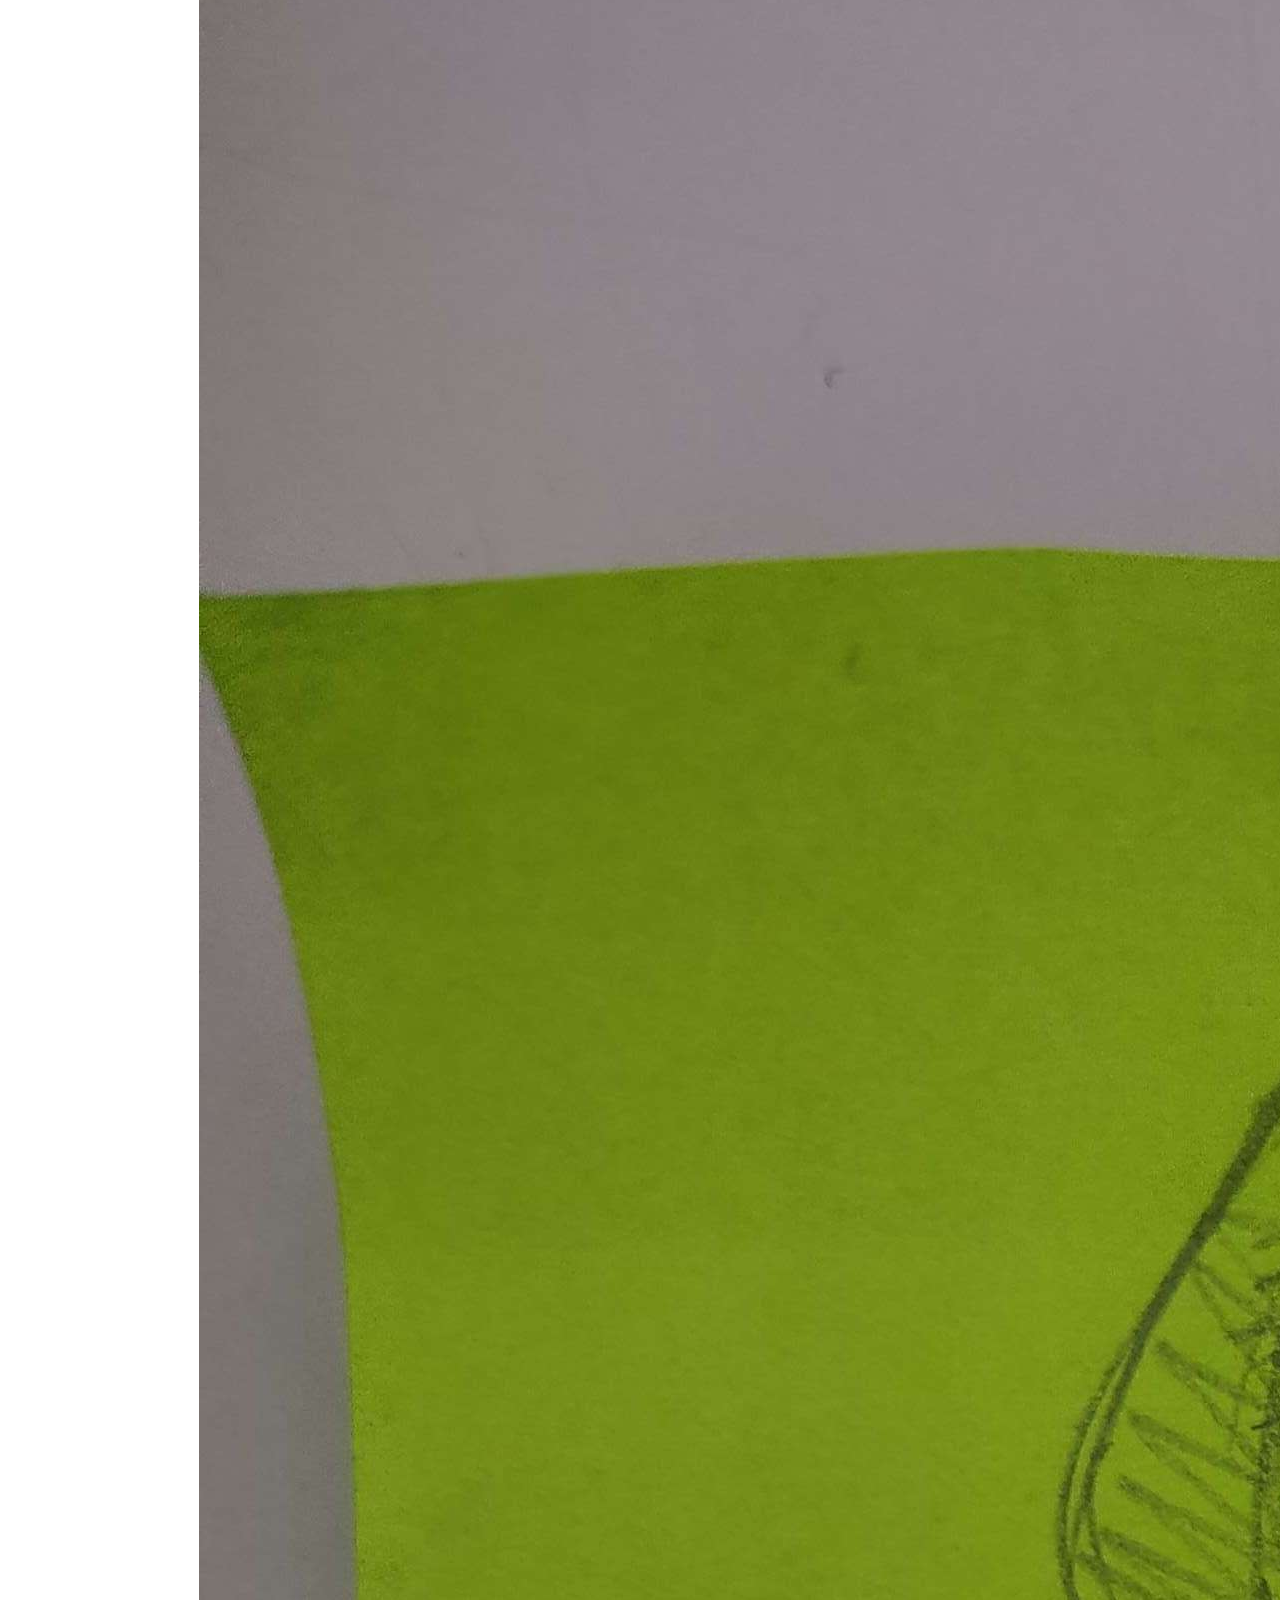
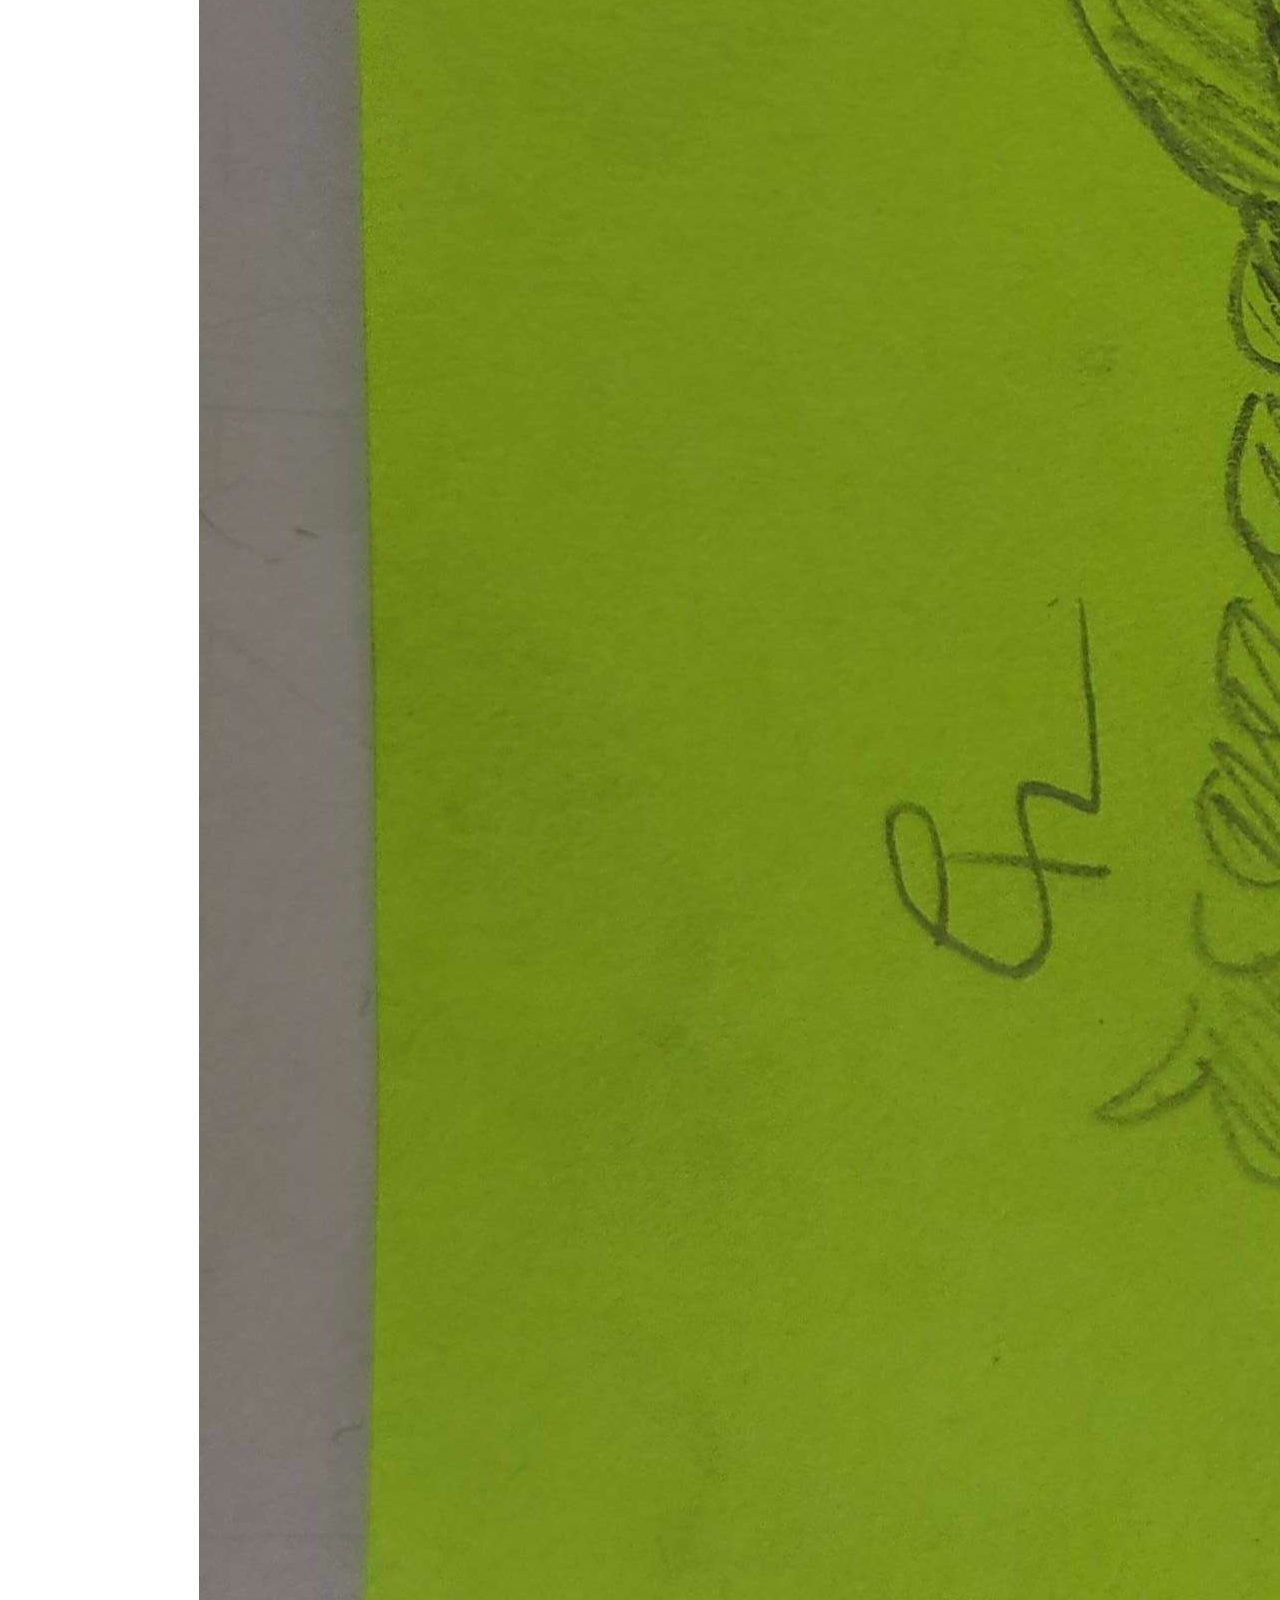
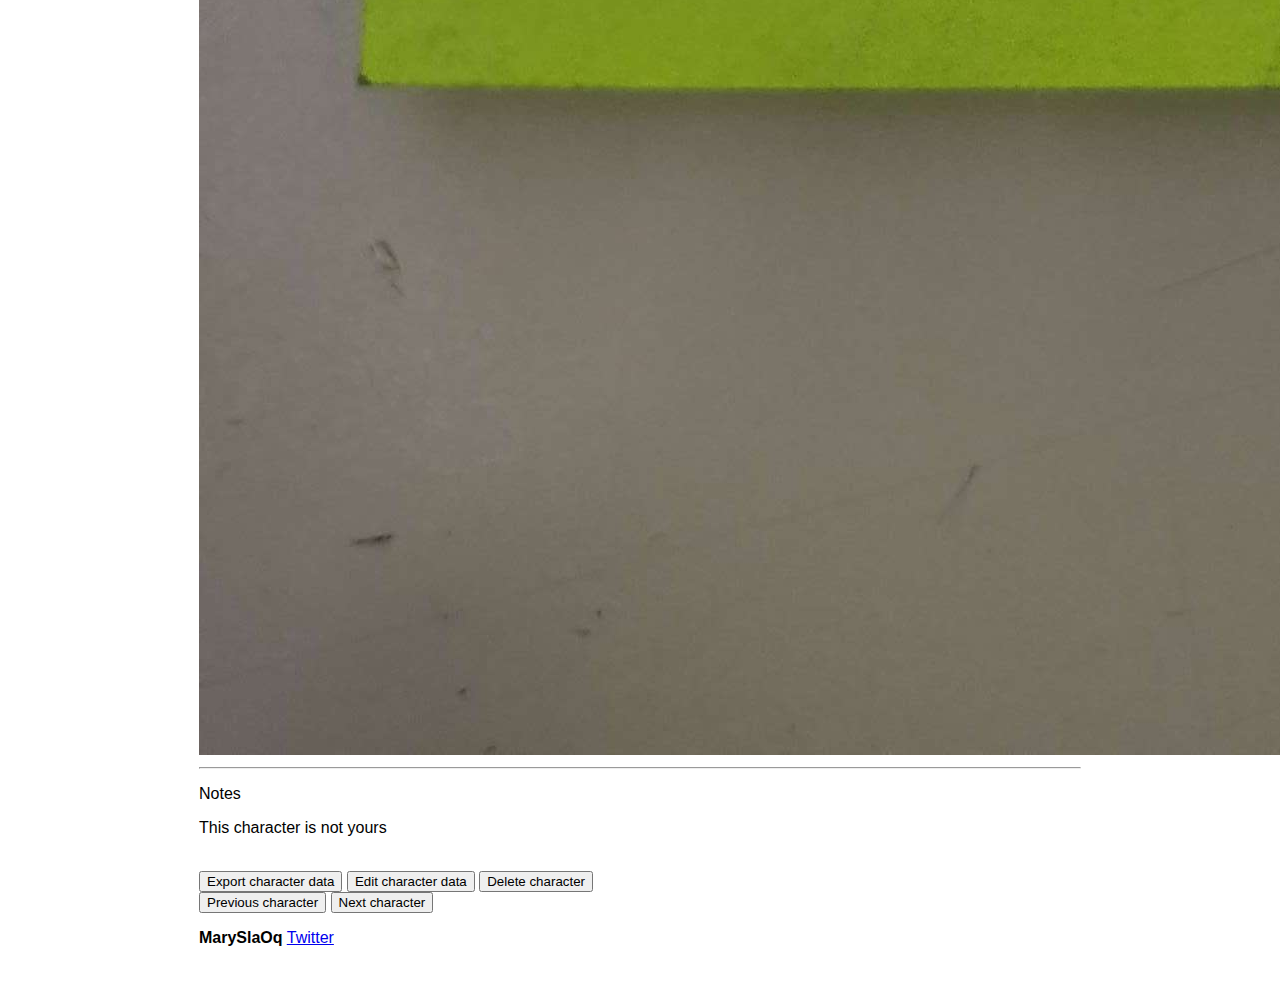
==== commit ead2c6d2: "file rework" ====
--- a/index.html
+++ b/index.html
@@ -25,6 +25,8 @@
         ref,
         child,
         get,
+        set,
+        update,
       } from "https://www.gstatic.com/firebasejs/10.1.0/firebase-database.js";
       import {
         getAuth,
@@ -123,7 +125,32 @@
                                             0
                                           );
 
-                                          parse();
+                                          get(child(dbRef, `magic`)).then(
+                                            (snapshot) => {
+                                              if (snapshot.exists()) {
+                                                for (const property in snapshot.val()) {
+                                                  const element =
+                                                    snapshot.val()[property];
+
+                                                  data.dimensions.find(
+                                                    (d) => d.name == property
+                                                  ).magic = element;
+                                                }
+
+                                                popUpNotification(
+                                                  "Magic information loaded",
+                                                  0
+                                                );
+
+                                                parse();
+                                              } else {
+                                                popUpNotification(
+                                                  "Could not load characters",
+                                                  1
+                                                );
+                                              }
+                                            }
+                                          );
                                         } else {
                                           popUpNotification(
                                             "Could not load characters",
@@ -195,6 +222,8 @@
               document.getElementById("userimg").src = "resources/default.jpg";
               document.getElementById("login").innerText = "Login with google";
               document.getElementById("login").className = "button";
+
+              window.location.reload();
             })
             .catch((error) => {
               popUpNotification("Sign out failed", 1);
@@ -212,6 +241,8 @@
               console.log(user);
 
               popUpNotification("Logged in as " + user.displayName, 0);
+
+              window.location.reload();
             })
             .catch((error) => {
               popUpNotification("Google login failed", 1);
@@ -220,6 +251,19 @@
       }
 
       document.getElementById("login").onclick = authFunction;
+
+      function updateDatabaseValue(newInformation, characterPath) {
+        const updates = {};
+        updates[characterPath] = newInformation;
+        return update(ref(getDatabase()), updates);
+      }
+
+      function createDatabaseValue(newInformation, createCollection) {
+        set(ref(getDatabase(), createCollection), newInformation);
+      }
+
+      globalThis.createDatabaseValue = createDatabaseValue;
+      globalThis.updateDatabaseValue = updateDatabaseValue;
     </script>
 
     <!-- include jquery -->
@@ -248,10 +292,6 @@
       crossorigin="anonymous"
       referrerpolicy="no-referrer"
     />
-
-    <script>
-      function close_popup() {}
-    </script>
   </head>
   <body class="container is-fluid">
     <nav class="navbar" role="navigation" aria-label="main navigation">
@@ -317,6 +357,8 @@
       </div>
     </nav>
 
+    <br />
+
     <div class="tabs is-centered is-medium is-boxed">
       <ul id="tags"></ul>
     </div>
@@ -337,19 +379,23 @@
       </p>
     </div>
 
-    <div class="modal" id="popup">
+    <div class="modal" id="popup" character-id="-1">
       <div class="modal-background"></div>
       <div class="modal-card">
         <header class="modal-card-head is-justify-content-space-between">
           <div>
-            <h1 class="mb-1 modal-card-title" id="name">Testing name</h1>
-            <p class="mb-3" id="fullname">Fullname here!</p>
+            <p editable="true" class="mb-1 modal-card-title" id="name">
+              Testing name
+            </p>
+            <p editable="true" class="mb-3" id="fullname">Fullname here!</p>
             <img
+              editable="true"
               class="smol"
               src="https://upload.wikimedia.org/wikipedia/commons/0/08/Pinterest-logo.png"
               id="pinterest"
             />
             <img
+              editable="true"
               class="smol"
               src="https://upload.wikimedia.org/wikipedia/commons/1/19/Spotify_logo_without_text.svg"
               id="spotify"
@@ -357,16 +403,16 @@
           </div>
           <button class="delete" aria-label="close"></button>
         </header>
-        <section class="modal-card-body">
+        <section id="popupbody" class="modal-card-body">
           <div>
             <div class="box">
               <h2 class="title">Background</h2>
-              <p id="outline">
+              <p editable="true" id="outline">
                 Lorem ipsum dolor sit amet consectetur adipisicing elit.
               </p>
               <br />
               <h2 class="title">Personality</h2>
-              <p id="personality">
+              <p editable="true" id="personality">
                 Lorem ipsum dolor sit amet consectetur adipisicing elit. Culpa
                 natus possimus minima repudiandae assumenda voluptas dicta
                 facere
@@ -377,17 +423,38 @@
               <h2 class="title">Traits</h2>
               <div id="traits" class="columns">
                 <div class="column">
-                  <p><b>Species</b>: <span id="species">test</span></p>
-                  <p><b>Age</b>: <span id="age">test</span></p>
-                  <p><b>Gender</b>: <span id="gender">test</span></p>
-                  <p><b>Occupation</b>: <span id="occupation">test</span></p>
-                  <p><b>Height</b>: <span id="height">test</span></p>
+                  <p>
+                    <b>Species</b>:
+                    <span editable="true" id="species">test</span>
+                  </p>
+                  <p><b>Age</b>: <span editable="true" id="age">test</span></p>
+                  <p>
+                    <b>Gender</b>: <span editable="true" id="gender">test</span>
+                  </p>
+                  <p>
+                    <b>Occupation</b>:
+                    <span editable="true" id="occupation">test</span>
+                  </p>
+                  <p>
+                    <b>Height</b>: <span editable="true" id="height">test</span>
+                  </p>
                 </div>
                 <div class="column">
-                  <p><b>Weight</b>: <span id="weight">test</span></p>
-                  <p><b>Blood type</b>: <span id="bloodtype">test</span></p>
-                  <p><b>Birth date</b>: <span id="birthdate">test</span></p>
-                  <p><b>Birth place</b>: <span id="birthplace">test</span></p>
+                  <p>
+                    <b>Weight</b>: <span editable="true" id="weight">test</span>
+                  </p>
+                  <p>
+                    <b>Blood type</b>:
+                    <span editable="true" id="bloodtype">test</span>
+                  </p>
+                  <p>
+                    <b>Birth date</b>:
+                    <span editable="true" id="birthdate">test</span>
+                  </p>
+                  <p>
+                    <b>Birth place</b>:
+                    <span editable="true" id="birthplace">test</span>
+                  </p>
                 </div>
               </div>
             </div>
@@ -398,7 +465,7 @@
               <div class="columns">
                 <div class="column">
                   <h4 class="subtitle">Likes</h4>
-                  <ul id="likes">
+                  <ul editable="true" id="likes">
                     <li>One</li>
                     <li>Two</li>
                     <li>Three</li>
@@ -406,7 +473,7 @@
                 </div>
                 <div class="column">
                   <h4 class="subtitle">Hates</h4>
-                  <ul id="hates">
+                  <ul editable="true" id="hates">
                     <li>One</li>
                     <li>Two</li>
                     <li>Three</li>
@@ -417,33 +484,117 @@
 
             <div class="box">
               <h2 class="title">Relations</h2>
-              <div id="relations" class="">
+              <div id="relations" editable="true">
                 <p class="relation">Related to Character: Friends</p>
                 <p class="relation">Related to Other Character: Siblings</p>
                 <p class="relation">Related to Yet Another Character: Child</p>
               </div>
             </div>
           </div>
+
+          <br />
+          <div class="box" id="edit-only" style="display: none">
+            <p class="title">Metadata</p>
+
+            <div class="columns">
+              <div class="column">
+                <p class="subtitle">Color highlight</p>
+                <div class="select">
+                  <select id="highlight"></select>
+                </div>
+              </div>
+
+              <div class="column">
+                <p class="subtitle">Role</p>
+                <div class="select">
+                  <select id="role">
+                    <option value="0">Main character</option>
+                    <option value="1">Supporting character</option>
+                    <option value="2">Arc character</option>
+                    <option value="3">Background character</option>
+                  </select>
+                </div>
+              </div>
+            </div>
+
+            <div class="columns">
+              <div class="column">
+                <p class="subtitle">Spotify</p>
+                <input id="spotify-input" type="text" class="input" />
+              </div>
+              <div class="column">
+                <p class="subtitle">Pinterest</p>
+                <input id="pinterest-input" type="text" class="input" />
+              </div>
+            </div>
+
+            <h4 class="subtitle">Tags</h4>
+
+            <div id="tags-input"></div>
+
+            <br />
+            <button onclick="createTag()" class="button is-primary">
+              Create new item
+            </button>
+          </div>
+
           <br />
           <div>
-            <img id="image" src="../resources/saloman.png" alt="" srcset="" />
+            <img
+              editable="true"
+              id="image"
+              src="../resources/saloman.png"
+              alt=""
+              srcset=""
+            />
+
+            <hr />
 
             <article class="message is-small">
               <div class="message-header">
                 <p>Notes</p>
               </div>
               <div class="message-body">
-                <p id="notes"></p>
+                <p editable="true" id="notes"></p>
               </div>
             </article>
           </div>
+
+          <!-- El buttones -->
+          <p id="alert">This character is not yours</p>
+          <br />
+          <button id="export" onclick="export_data()" class="button">
+            <span class="icon is-small">
+              <i class="fas fa-file-export"></i>
+            </span>
+            <span>Export character data</span>
+          </button>
+          <a id="downloadAnchor" style="display: none"></a>
+
+          <button id="edit" onclick="toggle_edit()" class="button is-warning">
+            <span class="icon is-small">
+              <i class="fas fa-edit"></i>
+            </span>
+            <span id="tog_text">Edit character data</span>
+          </button>
+          <button id="delete" onclick="delete_chara()" class="button is-danger">
+            <span class="icon is-small">
+              <i class="fas fa-trash"></i>
+            </span>
+            <span>Delete character</span>
+          </button>
         </section>
+
         <footer class="modal-card-foot">
           <div>
-            <button class="button" onclick="previous_popup()">
+            <button id="prev_c" class="button" onclick="previous_popup()">
               Previous character
             </button>
-            <button class="button is-primary mb-3" onclick="next_popup()">
+            <button
+              id="next_c"
+              class="button is-primary mb-3"
+              onclick="next_popup()"
+            >
               Next character
             </button>
             <br />
--- a/style.css
+++ b/style.css
@@ -122,12 +122,6 @@
     }
   }
 
-  .subtitles {
-
-    display: flex;
-    flex-wrap: wrap;
-  }
-
   .subtitle {
 
     margin-left: 20px;
@@ -140,7 +134,7 @@
     width: fit-content;
     
     position: relative;
-    top: 20px;
+    top: 15px;
   }
   
   .circle {
@@ -155,11 +149,11 @@
     border-radius: 50%;
   }
 
-  #name {
-
-    font-size: xxx-large;
-    font-family:'Segoe UI', Tahoma, Geneva, Verdana, sans-serif
-  }
+#name {
+
+  font-size: xxx-large;
+  font-family:'Segoe UI', Tahoma, Geneva, Verdana, sans-serif
+}
 
 .world-outline {
 
@@ -176,33 +170,19 @@
   background-color: lightblue;
 }
 
-#blinds {
-
-  background-color: #000000c0;
-  width: 100%;
-  height: 100%;
-
-  position: fixed;
-  left: 0;
-  top: 0;
-  z-index: -200;
-
-  opacity: 0;
-  transition: opacity 100ms;
-}
-
-.blocked {
-
-  background-color: gray !important;
-  opacity: 0.5;
-}
-
 .map-element {
 
   margin-top: 40px;
   display: none;
 }
 
+.map-rule {
+
+  position: relative;
+  max-width: 700px;
+  margin: auto;
+}
+
 .map-active {
 
   display: block;
@@ -218,11 +198,6 @@
   position: absolute;
   width: 30px !important;
 
-  transform-origin: bottom center;
-  /*animation: rock 2s linear infinite;*/
-  animation-timing-function: cubic-bezier(0.68, -0.55, 0.265, 1.55);
-
-  transition-duration: 500ms;
   z-index: 10;
 }
 
@@ -238,59 +213,11 @@
   transition: opacity 0.3s;
 
   pointer-events: none;
-}
-
-.map-popup span {
-  color: rgb(85, 85, 85);
-}
-
-.map-popup div {
-  text-align: center;
-  background-color: rgb(211, 211, 211);
-  margin: 0%;
-  padding: 10px;
-
-  line-height: 5px;
-
-  border-radius: 20px 20px 0 0;
-
-  transform-origin: bottom center;
-}
-
-.map-popup h2 {
-
-  line-height: 25px;
-}
-
-.map-popup p {
-  text-align: left;
-  margin: 0%;
-  padding: 10px;
-
-  padding-bottom:  20px;
-
-  background-color: #e9e9e9;
-  border-radius: 0 0 20px 20px;
-}
-
-.map-popup::after{
-  content: "";
-  position: absolute;
-  top: 100%;
-  left: 50%;
-  margin-left: -15px;
-  border-width: 15px;
-  border-style: solid;
-  border-color: #e9e9e9 transparent transparent transparent;
-}
+
+  z-index: 20;
+}
+
 .region-data {
-
-  padding: 5px 20px;
-  margin: 20px;
-  border: 4px dashed rgb(139, 139, 139);
-
-  padding-bottom: 30px;
-
   display: none;
 }
 
@@ -299,6 +226,9 @@
   margin: auto 0;
   width: 50px !important;
   margin-left: 50px;
+
+  position: relative;
+  bottom: 8px;
 }
 
 .map-merging {
@@ -306,13 +236,6 @@
   position: relative;
   margin: 0%;
   padding: 0%;
-}
-
-.animals {
-
-  display: flex;
-  flex-wrap: wrap;
-  justify-content: center;
 }
 
 .animal-card {
@@ -356,6 +279,9 @@
   justify-content: center;
   align-items: center;
   padding-right: 1em;
+  width: fit-content;
+
+  margin-bottom: 15px;
 }
 
 .relation img
@@ -365,15 +291,6 @@
   height: 50px;
 }
 
-#relations {
-
-  display: flex;
-  justify-content: left;
-
-  flex-wrap: wrap;
-  gap: 2em;
-}
-
 .profile {
 
   border-radius: 50%;
@@ -391,23 +308,112 @@
   margin-left: 20px;
 }
 
-.m30 {
-
-  gap: 80px;
-}
-
-@media only screen and (max-width: 900px){
-
-  .m30 {
-
-    gap: 20px;
-  }
-}
-
-@media only screen and (max-width: 750px){
-
-  .m30 {
-
-    gap: 0
+.fake-box {
+
+  border-radius: 5px;
+  padding: 15px;
+  box-shadow: 0 0 10px rgba(0, 0, 0, 0.089);
+}
+
+.m30 { gap: 150px; }
+
+@media only screen and (max-width: 930px){ .m30 { gap: 30px; }}
+
+@media only screen and (max-width: 750px){ .m30 { gap: 0px } }
+
+.outline {
+  -webkit-text-fill-color: black;
+  -webkit-text-fill-color: #000000;
+  -webkit-text-fill-color: black;
+}
+
+.pages div{
+
+  background-color: bisque;
+  padding: 15px;
+
+  overflow: hidden;
+  width: 100%;
+
+  word-wrap: break-word;
+
+}
+
+.page-content {
+
+  transform-origin: top left;
+  width: 100%;
+}
+
+.pages-left {
+  
+  border-left: 5px solid black;
+  border-right: 15px solid black;
+  border-image: 
+    linear-gradient(
+      to left, 
+      rgba(0, 0, 0, 0.308), 
+      rgba(0, 0, 0, 0)
+    ) 1 100%;
+
+  transform-origin: center right;
+}
+
+.pages-right {
+  
+  border-right: 5px solid black;
+  border-left: 15px solid black;
+  border-image: 
+    linear-gradient(
+      to right, 
+      rgba(0, 0, 0, 0.308), 
+      rgba(0, 0, 0, 0)
+    ) 1 100%;
+
+  transform-origin: center left;
+}
+  
+.turning {
+    
+    animation: turn 1s linear 1;
+}
+
+.unturning {
+    
+    animation: unturn 1s linear 1;
+}
+.pages {
+
+  display: flex;
+  justify-content: center;
+  
+  background-color: bisque;
+
+  aspect-ratio: 1 / 0.6;
+  width: 100%;
+  margin: 15px;
+}
+
+@keyframes turn{
+
+  0%{
+    transform: rotate3d(0,1,0, 0deg);
+  }
+
+  100% {
+
+    transform: rotate3d(0, 1, 0, 90deg);
+  }
+}
+
+@keyframes unturn{
+  0%{
+
+    transform: rotateY(90deg);
+  }
+
+  100% {
+
+    transform: rotateY(0);
   }
 }